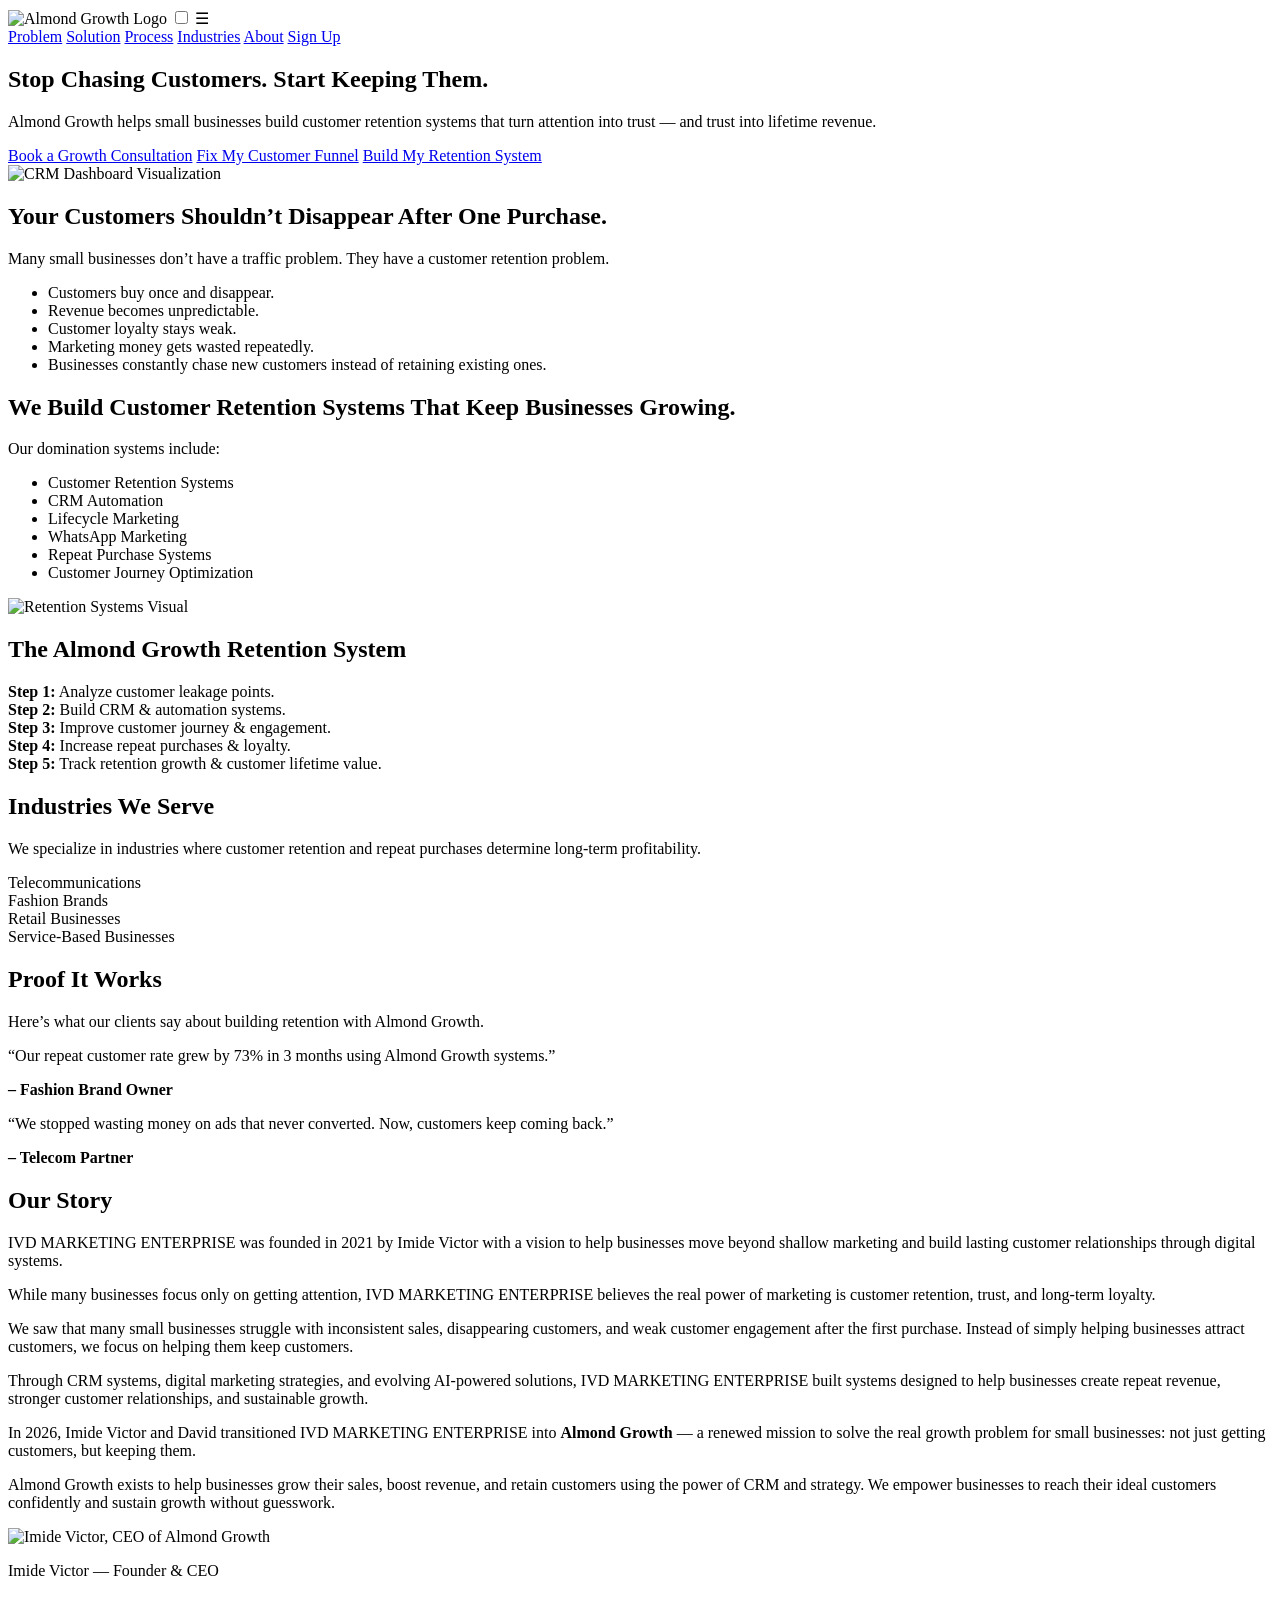
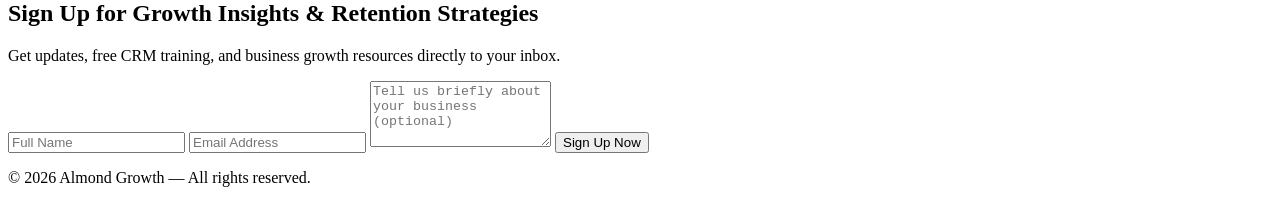
==== index.html @ 01342f83 "Replace IVD MARKETING with Almond Growth branding" ====
<!DOCTYPE html>
<html lang="en">
<head>
  <meta charset="UTF-8" />
  <meta name="viewport" content="width=device-width, initial-scale=1.0" />
  <title>Almond Growth — Stop Chasing Customers. Start Keeping Them.</title>
  <link href="[fonts.googleapis.com](https://fonts.googleapis.com/css2?family=Poppins:wght@400;500;600;700&display=swap)" rel="stylesheet" />
  <link rel="stylesheet" href="style.css" />
</head>
<body>

  <!-- HEADER -->
  <header class="header fade-in">
    <div class="container header-container">
      <img src="logo.png" alt="Almond Growth Logo" class="logo" />
      <input type="checkbox" id="menu-toggle" class="menu-toggle">
      <label for="menu-toggle" class="menu-icon">&#9776;</label>
      <nav class="nav">
        <a href="#problem">Problem</a>
        <a href="#solution">Solution</a>
        <a href="#process">Process</a>
        <a href="#industries">Industries</a>
        <a href="#story">About</a>
        <a href="#signup" class="btn-nav">Sign Up</a>
      </nav>
    </div>
  </header>

  <!-- HERO SECTION -->
  <section class="hero">
    <div class="container hero-content fade-in">
      <h1>Stop Chasing Customers. Start Keeping Them.</h1>
      <p>Almond Growth helps small businesses build customer retention systems that turn attention into trust — and trust into lifetime revenue.</p>
      <div class="cta-group">
        <a href="#signup" class="btn-primary">Book a Growth Consultation</a>
        <a href="#signup" class="btn-secondary">Fix My Customer Funnel</a>
        <a href="#signup" class="btn-secondary">Build My Retention System</a>
      </div>
    </div>
    <div class="hero-visual slide-up">
      <img src="crm.png" alt="CRM Dashboard Visualization" />
    </div>
  </section>

  <!-- SECTION 2 – THE REAL PROBLEM -->
  <section id="problem" class="section dark fade-in">
    <div class="container">
      <h2>Your Customers Shouldn’t Disappear After One Purchase.</h2>
      <p>Many small businesses don’t have a traffic problem. They have a customer retention problem.</p>
      <ul>
        <li>Customers buy once and disappear.</li>
        <li>Revenue becomes unpredictable.</li>
        <li>Customer loyalty stays weak.</li>
        <li>Marketing money gets wasted repeatedly.</li>
        <li>Businesses constantly chase new customers instead of retaining existing ones.</li>
      </ul>
    </div>
  </section>

  <!-- SECTION 3 – YOUR SOLUTION -->
  <section id="solution" class="section light fade-in">
    <div class="container">
      <h2>We Build Customer Retention Systems That Keep Businesses Growing.</h2>
      <div class="grid-2">
        <div>
          <p>Our domination systems include:</p>
          <ul class="checklist">
            <li>Customer Retention Systems</li>
            <li>CRM Automation</li>
            <li>Lifecycle Marketing</li>
            <li>WhatsApp Marketing</li>
            <li>Repeat Purchase Systems</li>
            <li>Customer Journey Optimization</li>
          </ul>
        </div>
        <img src="customersss.png" alt="Retention Systems Visual" />
      </div>
    </div>
  </section>

  <!-- SECTION 4 – YOUR PROCESS -->
  <section id="process" class="section dark fade-in">
    <div class="container">
      <h2>The Almond Growth Retention System</h2>
      <div class="process-steps">
        <div class="step"><strong>Step 1:</strong> Analyze customer leakage points.</div>
        <div class="step"><strong>Step 2:</strong> Build CRM & automation systems.</div>
        <div class="step"><strong>Step 3:</strong> Improve customer journey & engagement.</div>
        <div class="step"><strong>Step 4:</strong> Increase repeat purchases & loyalty.</div>
        <div class="step"><strong>Step 5:</strong> Track retention growth & customer lifetime value.</div>
      </div>
    </div>
  </section>

  <!-- SECTION 5 – INDUSTRIES -->
  <section id="industries" class="section light slide-up">
    <div class="container">
      <h2>Industries We Serve</h2>
      <p>We specialize in industries where customer retention and repeat purchases determine long-term profitability.</p>
      <div class="industries-grid">
        <div class="industry">Telecommunications</div>
        <div class="industry">Fashion Brands</div>
        <div class="industry">Retail Businesses</div>
        <div class="industry">Service-Based Businesses</div>
      </div>
    </div>
  </section>

  <!-- SECTION 6 – SOCIAL PROOF -->
  <section id="social-proof" class="section dark fade-in">
    <div class="container">
      <h2>Proof It Works</h2>
      <p>Here’s what our clients say about building retention with Almond Growth.</p>
      <div class="testimonials">
        <div class="testimonial">
          <p>“Our repeat customer rate grew by 73% in 3 months using Almond Growth systems.”</p>
          <strong>– Fashion Brand Owner</strong>
        </div>
        <div class="testimonial">
          <p>“We stopped wasting money on ads that never converted. Now, customers keep coming back.”</p>
          <strong>– Telecom Partner</strong>
        </div>
      </div>
    </div>
  </section>

  <!-- SECTION 7 – BRAND STORY -->
  <section id="story" class="section light fade-in">
    <div class="container story-grid">
      <div>
        <h2>Our Story</h2>
        <p>
          IVD MARKETING ENTERPRISE was founded in 2021 by Imide Victor with a vision to help businesses move beyond shallow marketing and build lasting customer relationships through digital systems.
        </p>
        <p>
          While many businesses focus only on getting attention, IVD MARKETING ENTERPRISE believes the real power of marketing is customer retention, trust, and long-term loyalty.
        </p>
        <p>
          We saw that many small businesses struggle with inconsistent sales, disappearing customers, and weak customer engagement after the first purchase. Instead of simply helping businesses attract customers, we focus on helping them keep customers.
        </p>
        <p>
          Through CRM systems, digital marketing strategies, and evolving AI-powered solutions, IVD MARKETING ENTERPRISE built systems designed to help businesses create repeat revenue, stronger customer relationships, and sustainable growth.
        </p>
        <p>
          In 2026, Imide Victor and David transitioned IVD MARKETING ENTERPRISE into <strong>Almond Growth</strong> — a renewed mission to solve the real growth problem for small businesses: not just getting customers, but keeping them.
        </p>
        <p>
          Almond Growth exists to help businesses grow their sales, boost revenue, and retain customers using the power of CRM and strategy. We empower businesses to reach their ideal customers confidently and sustain growth without guesswork.
        </p>
      </div>
      <div class="ceo-photo slide-up">
        <img src="CEO.png" alt="Imide Victor, CEO of Almond Growth" />
        <p class="ceo-name">Imide Victor — Founder & CEO</p>
      </div>
    </div>
  </section>

<!-- SIGN-UP FORM SECTION -->
<section id="signup" class="section dark fade-in">
  <div class="container form-container">
    <h2>Sign Up for Growth Insights & Retention Strategies</h2>
    <p>Get updates, free CRM training, and business growth resources directly to your inbox.</p>

    <form id="growth-form" action="https://formspree.io/f/xgodoqzp" method="POST" class="signup-form">
      <input type="text" name="name" placeholder="Full Name" required />
      <input type="email" name="_replyto" placeholder="Email Address" required />
      <textarea name="message" rows="4" placeholder="Tell us briefly about your business (optional)"></textarea>
      <button type="submit" class="btn-primary">Sign Up Now</button>
    </form>

    <div id="form-message" class="thank-you-message" style="display:none;">
      <h3>🎉 Thank you for signing up to Almond Growth!</h3>
      <p>We’ve received your information successfully. One of our team members will be in touch soon with CRM strategies and insights to help your business grow.</p>
    </div>
  </div>
</section>

<!-- Success Message Script -->
<script>
const form = document.getElementById('growth-form');
const message = document.getElementById('form-message');

form.addEventListener('submit', async (e) => {
  e.preventDefault();

  const formData = new FormData(form);
  const response = await fetch(form.action, {
    method: 'POST',
    body: formData,
    headers: { 'Accept': 'application/json' }
  });

  if (response.ok) {
    form.style.display = 'none';
    message.style.display = 'block';
  } else {
    alert('There was an issue submitting your form. Please try again later.');
  }
});
</script>

  <!-- FOOTER -->
  <footer class="footer fade-in">
    <div class="container">
      <p>© 2026 Almond Growth — All rights reserved.</p>
    </div>
  </footer>

  <!-- Scroll Animation Script -->
  <script>
    const observer = new IntersectionObserver(entries => {
      entries.forEach(entry => {
        if (entry.isIntersecting) {
          entry.target.classList.add('visible');
        }
      });
    }, { threshold: 0.1 });

    document.querySelectorAll('.fade-in, .slide-up').forEach(el => observer.observe(el));
  </script>
</body>
</html>
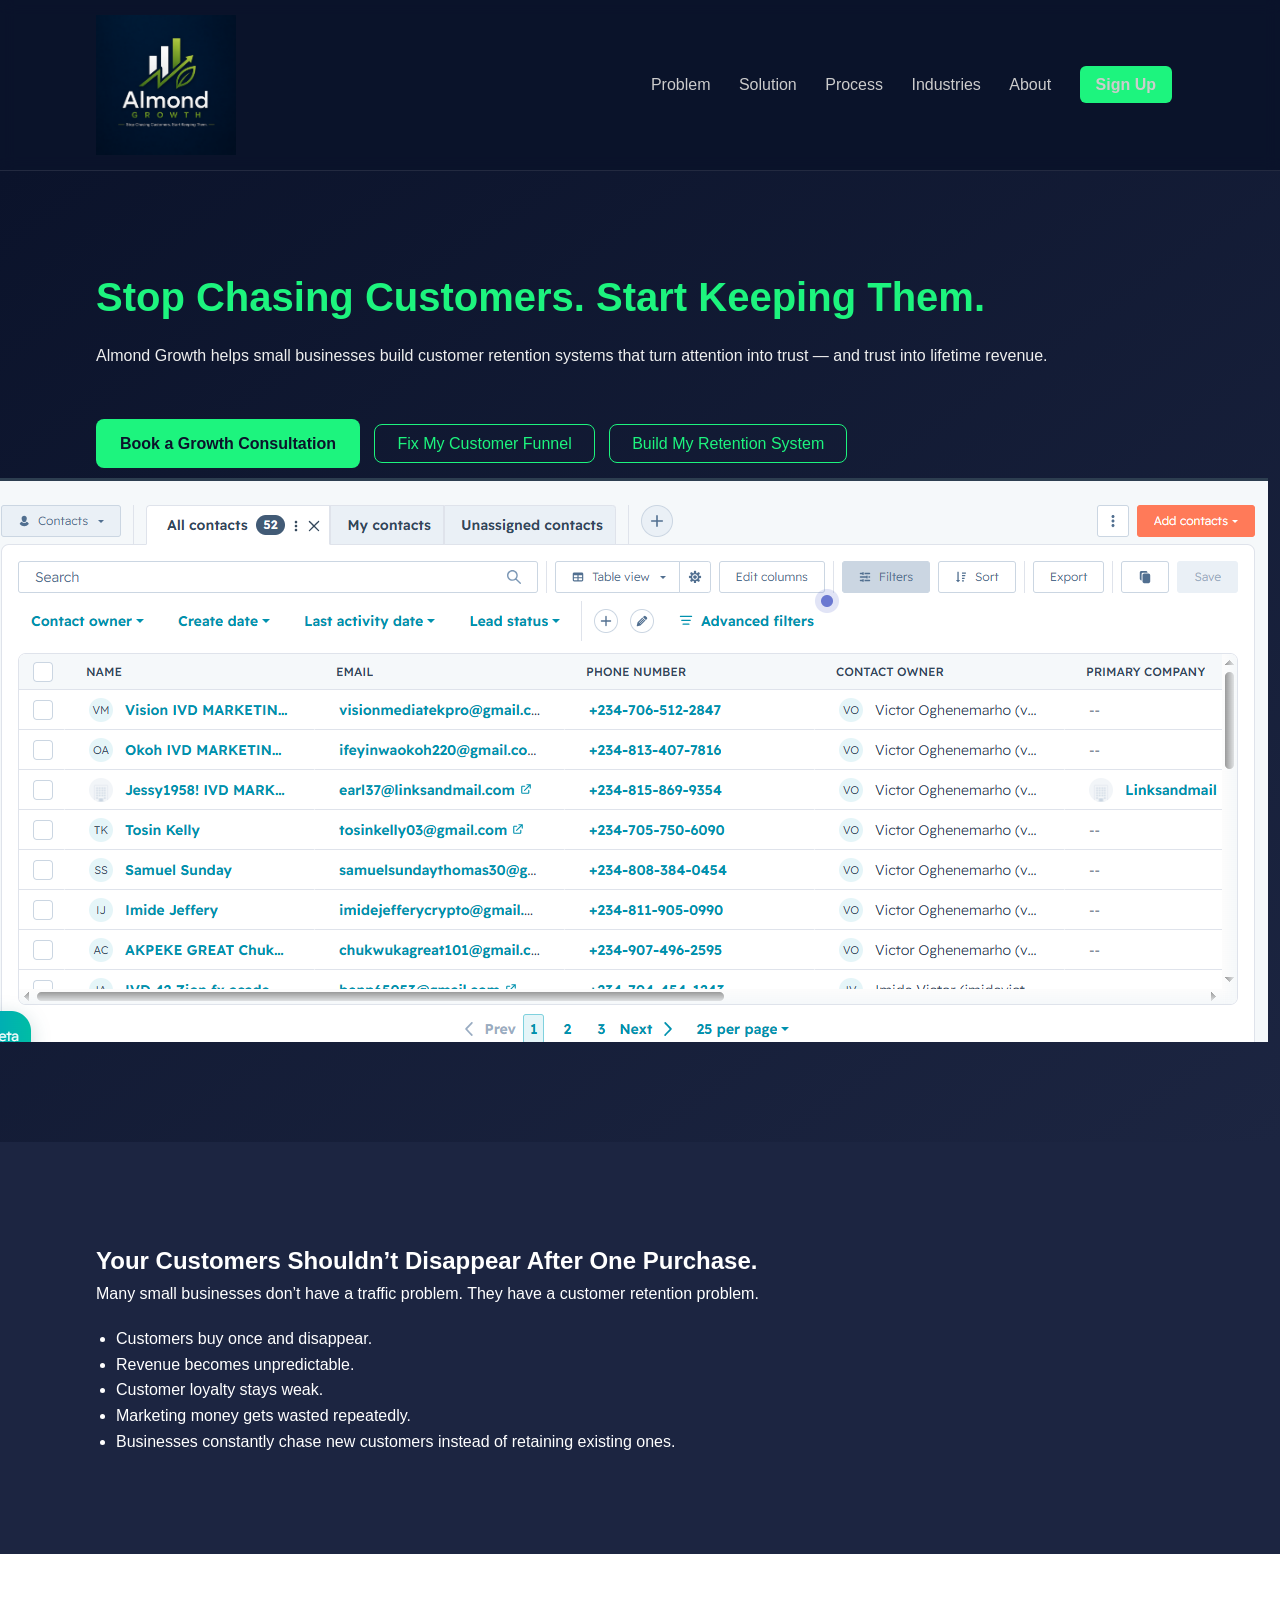
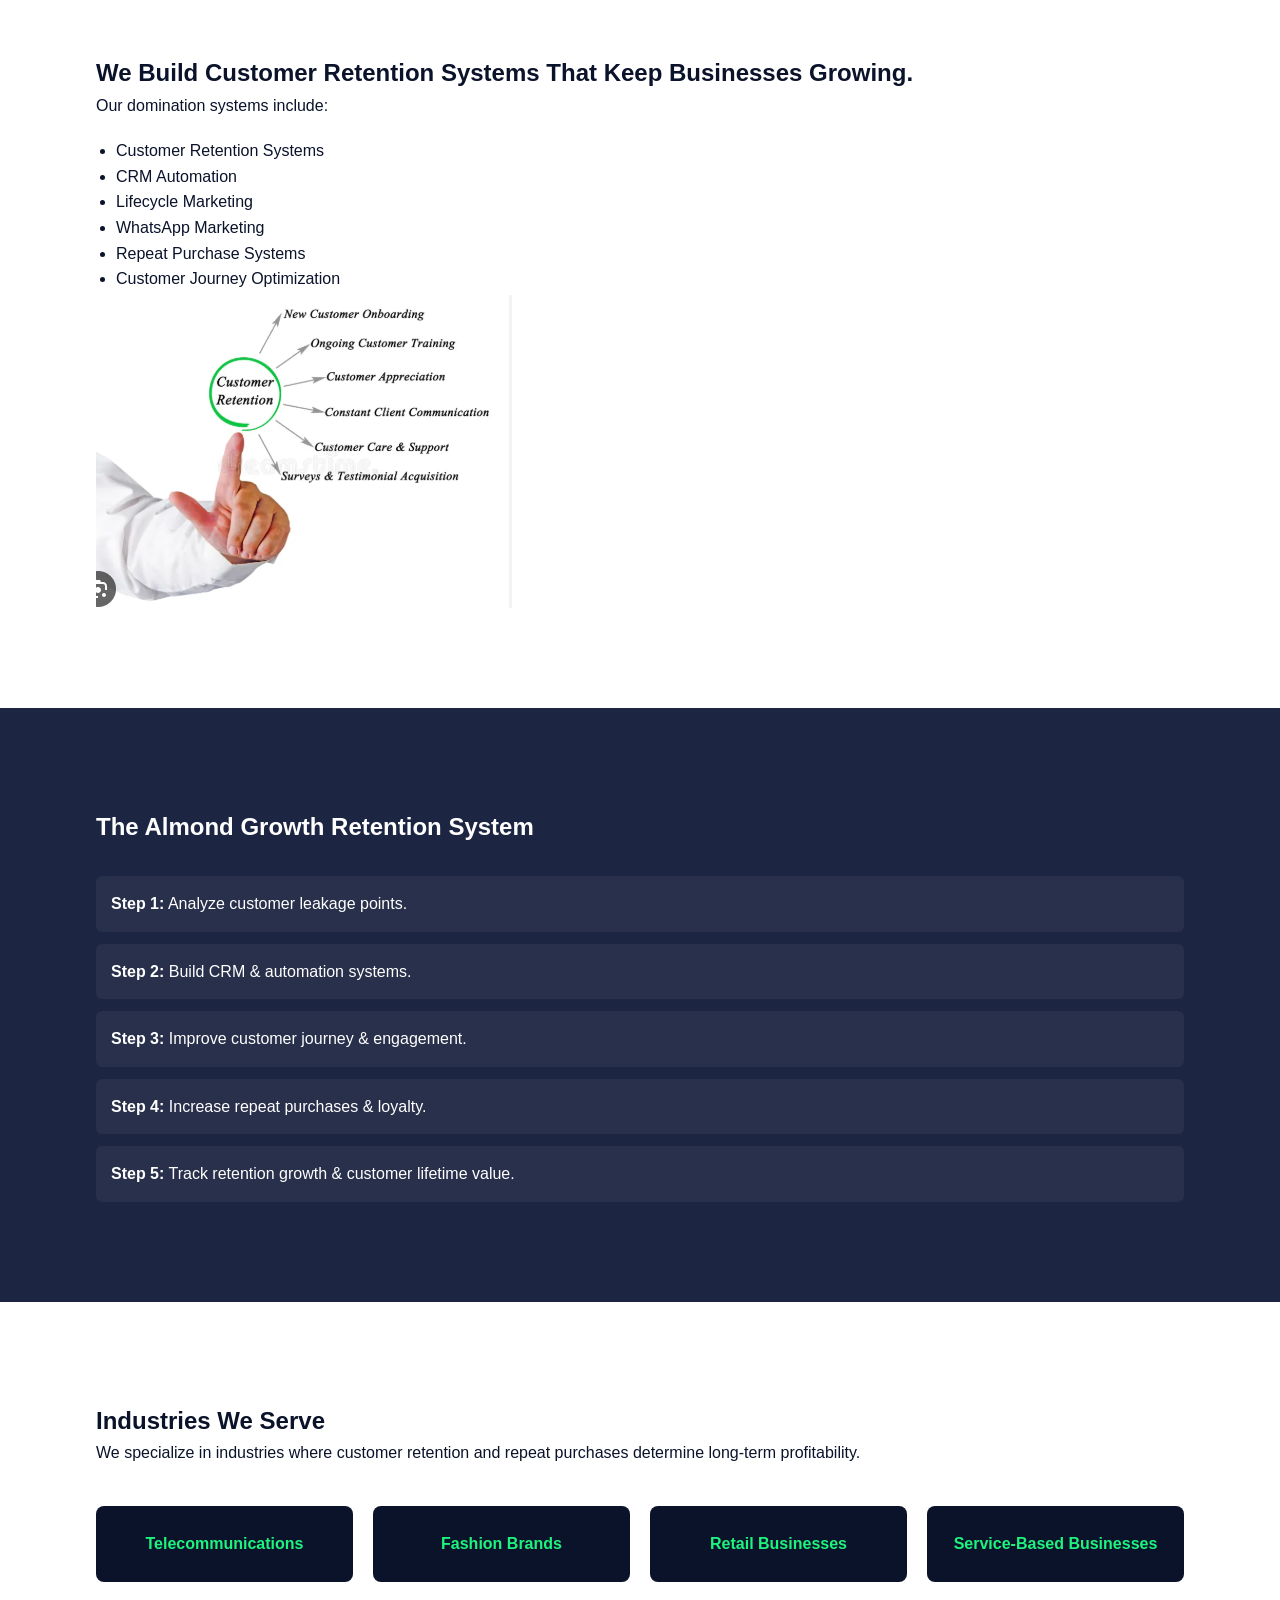
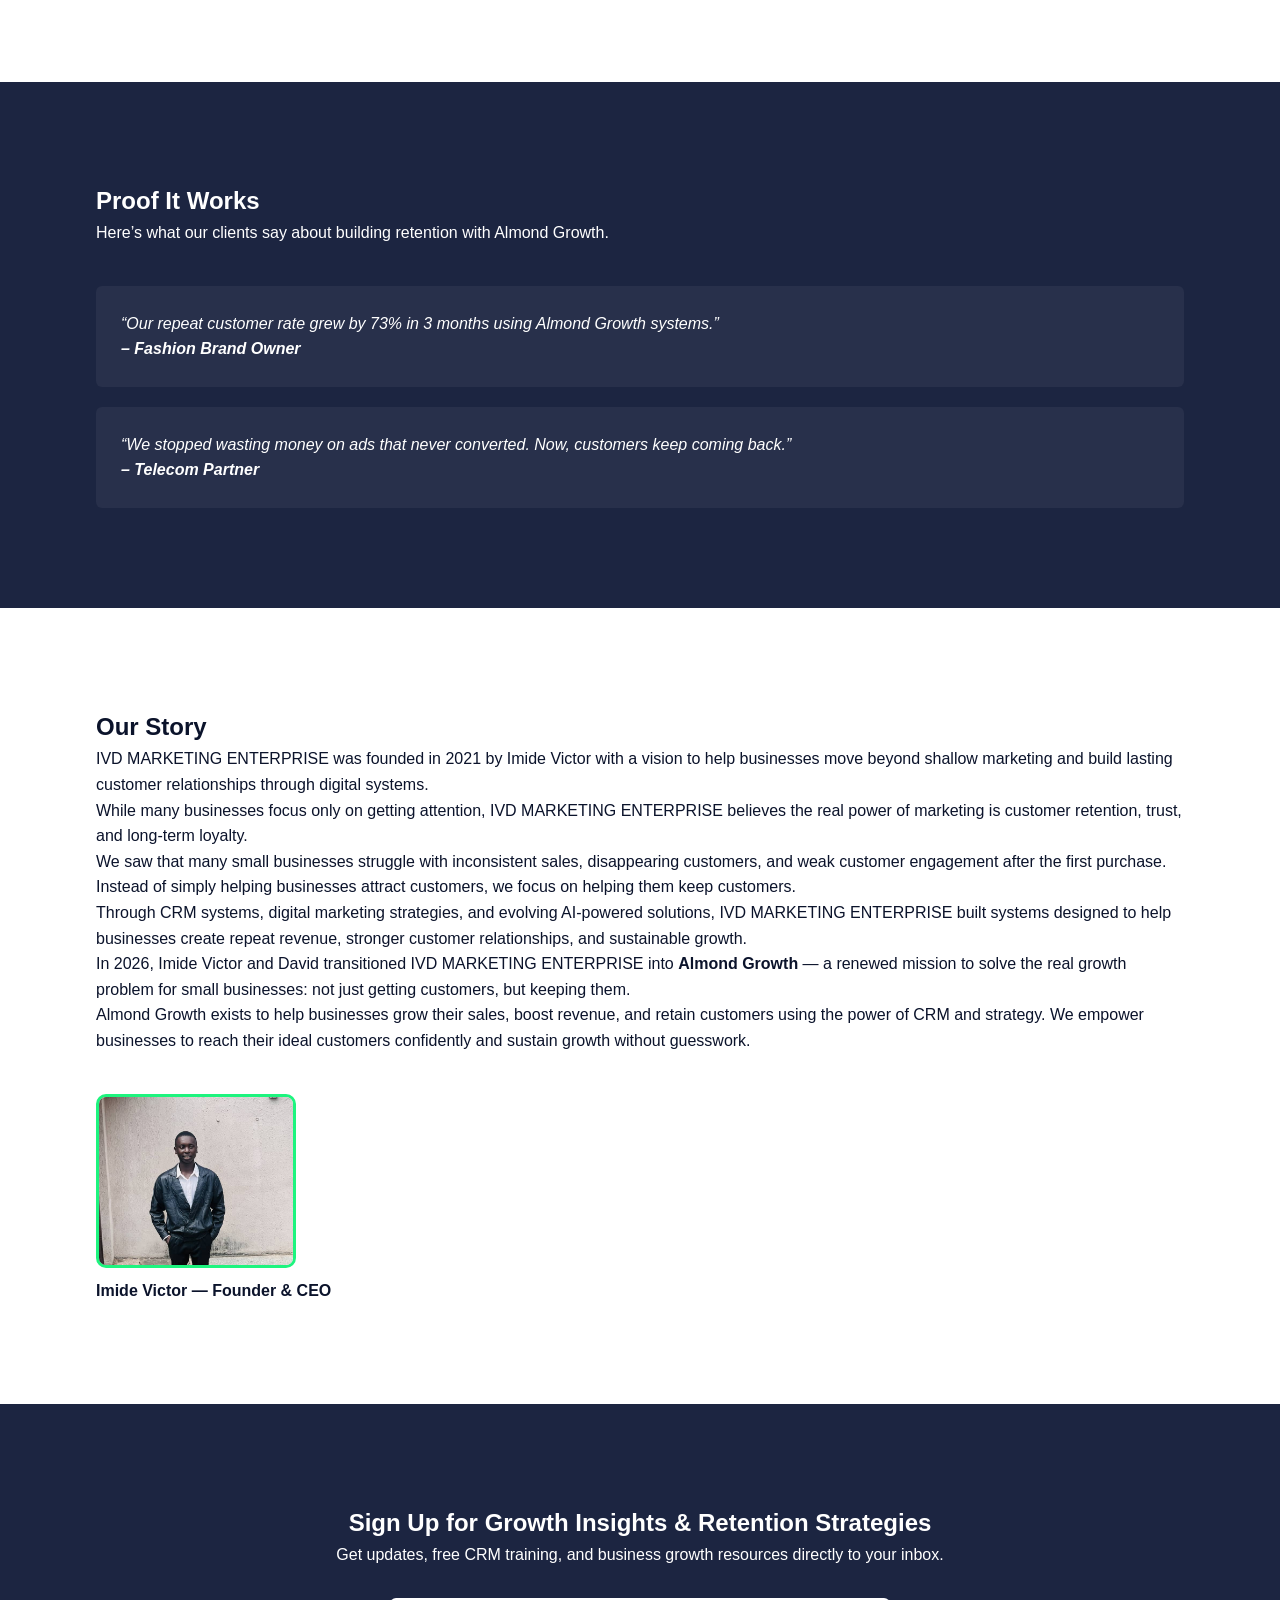
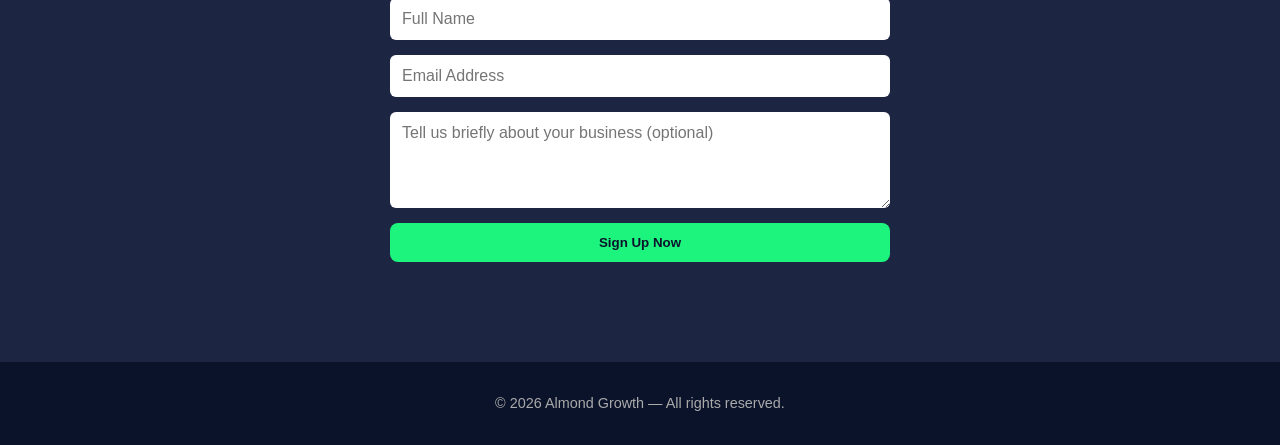
==== commit 8bf38162: "Integrate Google Analytics and Search Console Added Google Analytics and Search Console verification" ====
--- a/index.html
+++ b/index.html
@@ -4,6 +4,17 @@
   <meta charset="UTF-8" />
   <meta name="viewport" content="width=device-width, initial-scale=1.0" />
   <title>Almond Growth — Stop Chasing Customers. Start Keeping Them.</title>
+  <!-- Google tag (gtag.js) -->
+<script async src="https://www.googletagmanager.com/gtag/js?id=G-XMT574TCCL"></script>
+<script>
+  window.dataLayer = window.dataLayer || [];
+  function gtag(){dataLayer.push(arguments);}
+  gtag('js', new Date());
+
+  gtag('config', 'G-XMT574TCCL');
+</script>
+  <!-- ✅ Google Search Console Verification -->
+  <meta name="google-site-verification" content="google5c4a0eb0c234d932" />
   <link href="[fonts.googleapis.com](https://fonts.googleapis.com/css2?family=Poppins:wght@400;500;600;700&display=swap)" rel="stylesheet" />
   <link rel="stylesheet" href="style.css" />
 </head>
--- a/style.css
+++ b/style.css
@@ -0,0 +1,178 @@
+/* ==== Base Styles ==== */
+* { margin: 0; padding: 0; box-sizing: border-box; }
+
+body {
+  font-family: 'Poppins', sans-serif;
+  background-color: #0B132B;
+  color: #FFF;
+  line-height: 1.6;
+  scroll-behavior: smooth;
+}
+
+.container { width: 85%; max-width: 1200px; margin: auto; }
+
+h1, h2 { font-weight: 700; }
+a { text-decoration: none; color: inherit; transition: all 0.3s ease; }
+img { max-width: 100%; height: auto; display: block; }
+
+/* ==== Animations ==== */
+.fade-in { opacity: 0; transform: translateY(40px); transition: all 1s ease-out; }
+.fade-in.visible { opacity: 1; transform: translateY(0); }
+.slide-up { opacity: 0; transform: translateY(60px); transition: all 1s ease; }
+.slide-up.visible { opacity: 1; transform: translateY(0); }
+
+/* ==== Header ==== */
+.header {
+  background: rgba(11, 19, 43, 0.95);
+  padding: 15px 0;
+  position: sticky; top: 0; z-index: 999;
+  backdrop-filter: blur(8px);
+  border-bottom: 1px solid rgba(255, 255, 255, 0.1);
+}
+.header-container { display: flex; justify-content: space-between; align-items: center; }
+.logo { width: 140px; }
+
+.nav a { margin: 0 12px; color: #CCC; }
+.nav a:hover { color: #1DF47E; }
+.btn-nav {
+  background: #1DF47E; color: #0B132B; padding: 10px 16px;
+  border-radius: 6px; font-weight: 600;
+}
+
+/* Mobile Menu */
+.menu-toggle { display: none; }
+.menu-icon {
+  display: none; cursor: pointer;
+  font-size: 28px; color: #1DF47E;
+}
+
+/* ==== Hero ==== */
+.hero {
+  display: flex; justify-content: space-between; align-items: center;
+  flex-wrap: wrap; padding: 100px 0;
+  background: linear-gradient(145deg, #0B132B, #1C2541);
+}
+.hero h1 { font-size: 2.5rem; color: #1DF47E; line-height: 1.3; }
+.hero p { margin: 20px 0 40px; color: #EEE; }
+.cta-group a { margin: 10px 10px 10px 0; }
+
+.btn-primary {
+  background: #1DF47E; color: #0B132B;
+  padding: 12px 24px; border-radius: 8px;
+  font-weight: 600; display: inline-block;
+}
+.btn-primary:hover { transform: translateY(-3px); }
+.btn-secondary {
+  border: 1px solid #1DF47E; color: #1DF47E;
+  padding: 10px 22px; border-radius: 8px; font-weight: 500;
+}
+.btn-secondary:hover { transform: translateY(-3px); background: #1DF47E; color: #0B132B; }
+
+/* ==== Sections ==== */
+.section { padding: 100px 0; }
+.section.light { background: #FFF; color: #0B132B; }
+.section.dark { background: #1C2541; }
+
+/* ==== Process & Lists ==== */
+ul { margin-top: 20px; padding-left: 20px; }
+.process-steps { display: grid; gap: 12px; margin-top: 30px; }
+.step { background: rgba(255,255,255,0.05); padding: 15px; border-radius: 6px; }
+
+/* ==== Industries ==== */
+.industries-grid {
+  display: grid; gap: 20px;
+  grid-template-columns: repeat(auto-fit, minmax(220px, 1fr)); margin-top: 40px;
+}
+.industry {
+  background: #0B132B; color: #1DF47E;
+  padding: 25px; text-align: center;
+  border-radius: 8px; font-weight: 600;
+  transition: all 0.3s;
+}
+.industry:hover { background: #1DF47E; color: #0B132B; transform: translateY(-5px); }
+
+/* ==== Testimonials ==== */
+.testimonials {
+  display: grid; gap: 20px; margin-top: 40px;
+}
+.testimonial {
+  background: rgba(255,255,255,0.05);
+  padding: 25px; border-radius: 6px; font-style: italic;
+}
+
+/* ==== Story ==== */
+.story-grid {
+  display: flex; justify-content: space-between; align-items: flex-start;
+  gap: 40px; flex-wrap: wrap;
+}
+.ceo-photo img { width: 200px; border-radius: 10px; border: 3px solid #1DF47E; }
+.ceo-name { margin-top: 10px; text-align: center; font-weight: 600; }
+
+/* ==== Form Section ==== */
+.form-container { text-align: center; }
+.signup-form {
+  margin-top: 30px; display: flex; flex-direction: column;
+  max-width: 500px; margin-inline: auto; gap: 15px;
+}
+.signup-form input, .signup-form textarea {
+  width: 100%; padding: 12px;
+  border: none; border-radius: 6px;
+  font-family: inherit; font-size: 1rem;
+}
+.signup-form input:focus, .signup-form textarea:focus {
+  outline: 2px solid #1DF47E;
+}
+.signup-form button {
+  border: none; cursor: pointer;
+}
+
+/* ==== Footer ==== */
+.footer {
+  background: #0B132B; text-align: center;
+  padding: 30px 0; color: #AAA; font-size: 0.9rem;
+}
+
+/* ==== Responsive Design ==== */
+@media screen and (max-width: 991px) {
+  .hero { flex-direction: column; text-align: center; }
+  .hero-content { max-width: 100%; }
+  .story-grid { flex-direction: column; align-items: center; text-align: center; }
+}
+
+@media screen and (max-width: 768px) {
+  .menu-icon { display: block; }
+  .nav {
+    position: absolute; top: 70px; left: 0;
+    width: 100%; background: #0B132B;
+    flex-direction: column; text-align: center;
+    max-height: 0; overflow: hidden;
+    transition: max-height 0.3s ease;
+  }
+  .menu-toggle:checked + .menu-icon + .nav { max-height: 300px; }
+  .nav a { display: block; padding: 12px; border-bottom: 1px solid rgba(255,255,255,0.1); }
+}
+
+@media screen and (max-width: 480px) {
+  .hero h1 { font-size: 1.9rem; }
+  .btn-primary, .btn-secondary { padding: 10px 20px; font-size: 0.9rem; }
+  .section { padding: 70px 0; }
+}
+
+.thank-you-message {
+  background: rgba(255, 255, 255, 0.05);
+  border: 1px solid #1DF47E;
+  border-radius: 8px;
+  padding: 30px;
+  margin-top: 20px;
+  animation: fadeIn 1s ease;
+}
+
+.thank-you-message h3 {
+  color: #1DF47E;
+  margin-bottom: 10px;
+}
+
+@keyframes fadeIn {
+  from { opacity: 0; transform: translateY(20px); }
+  to { opacity: 1; transform: translateY(0); }
+}
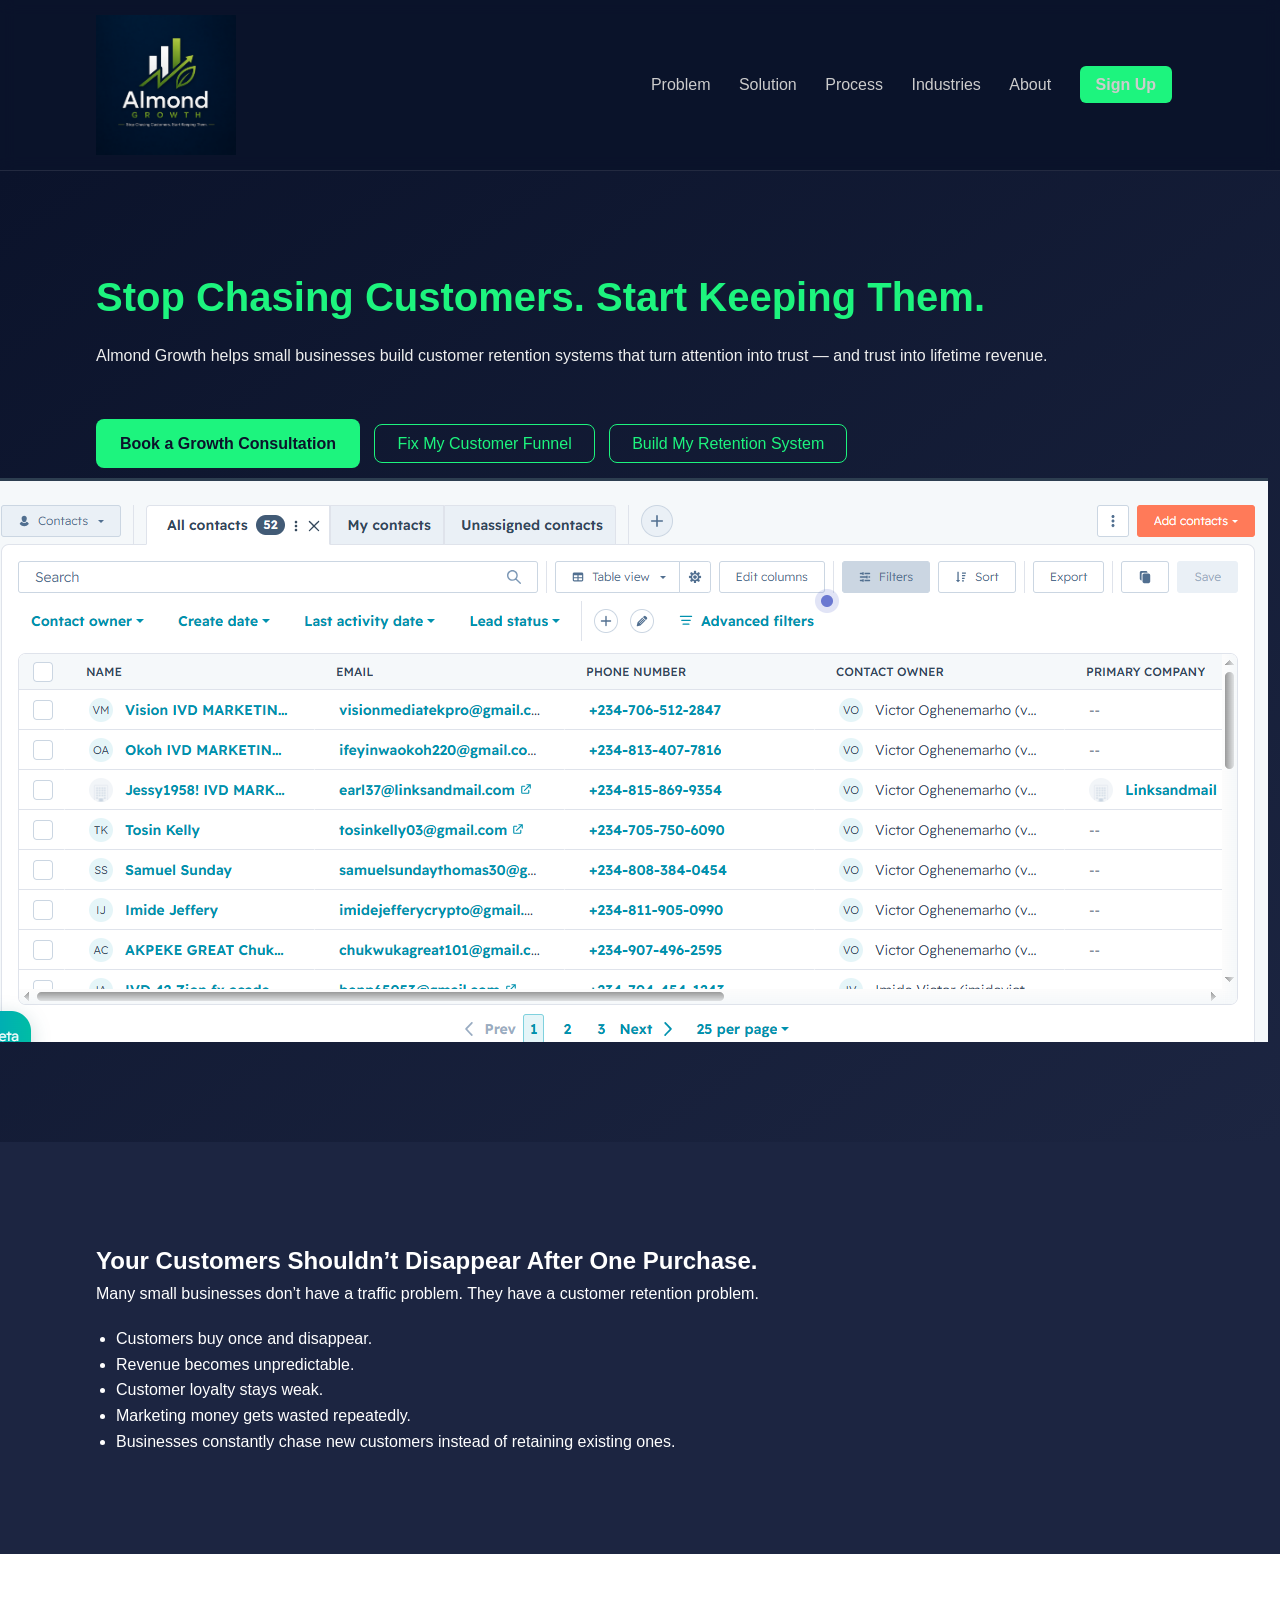
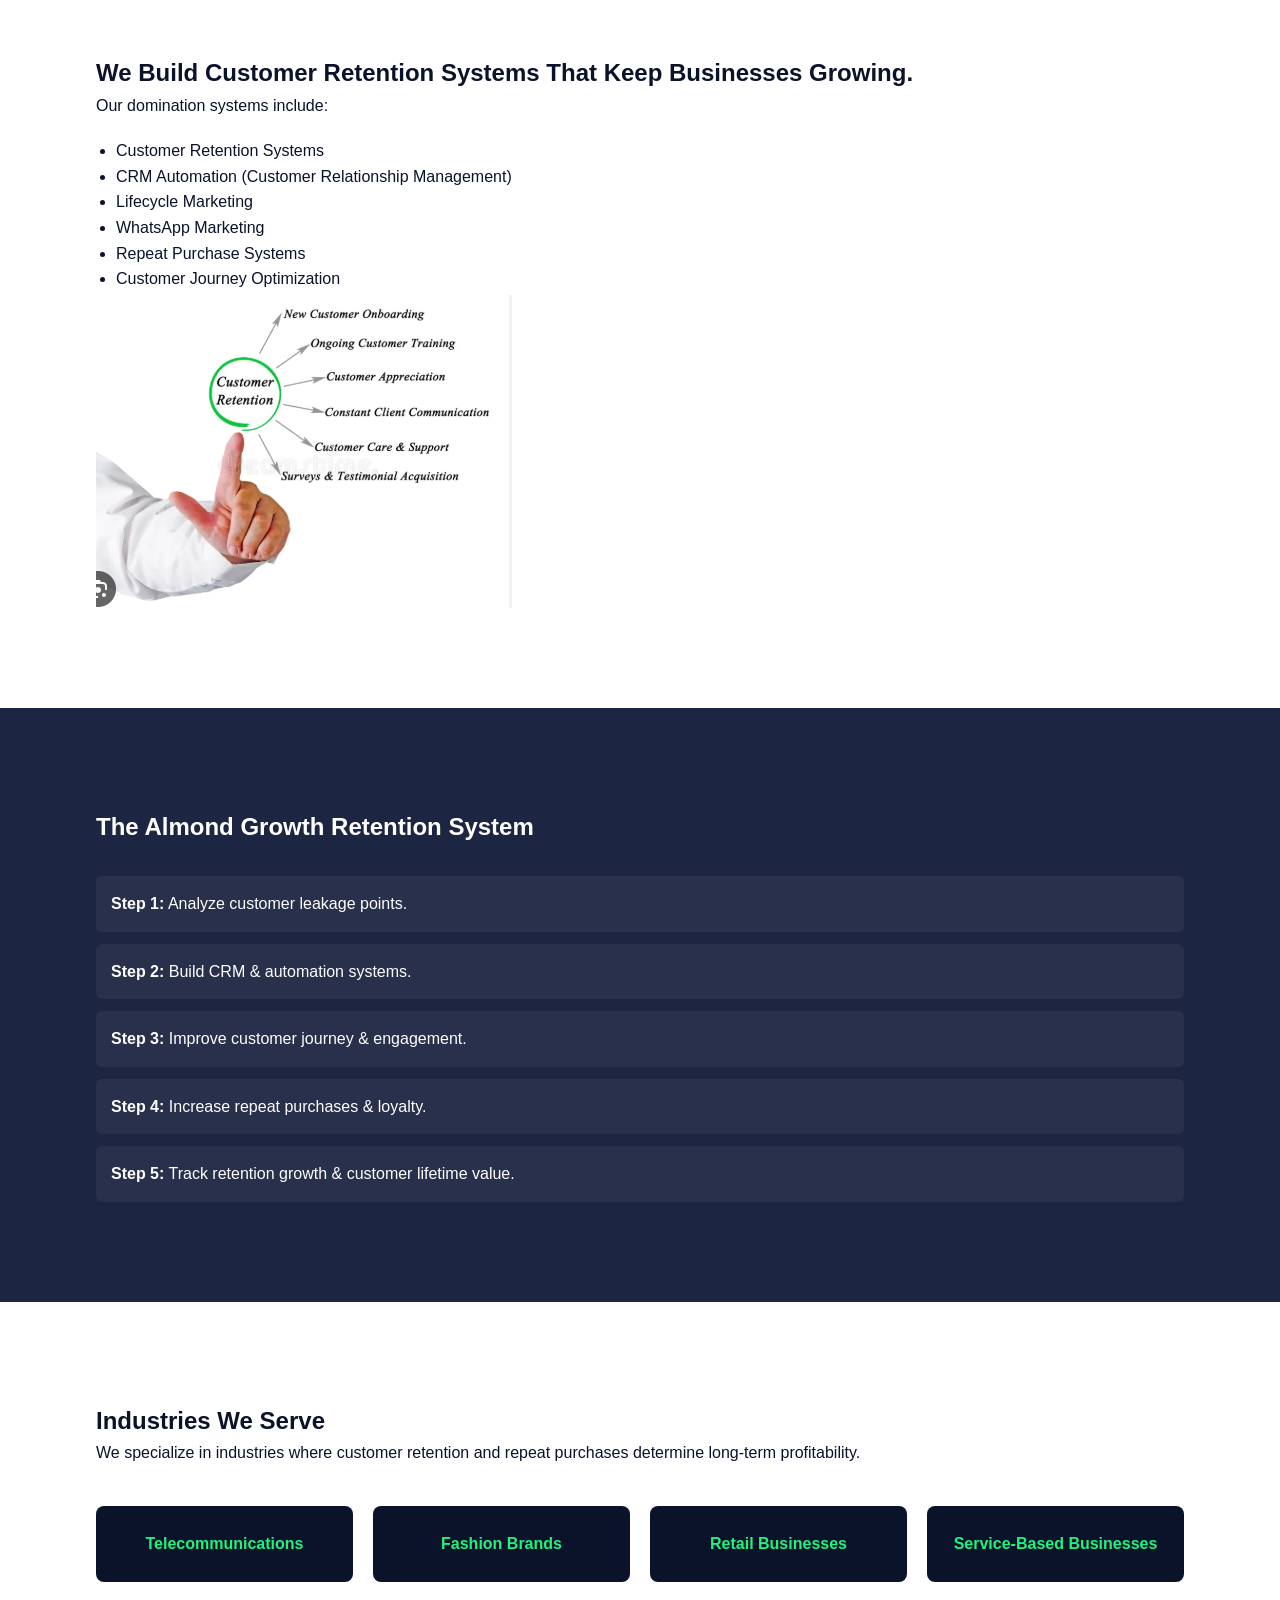
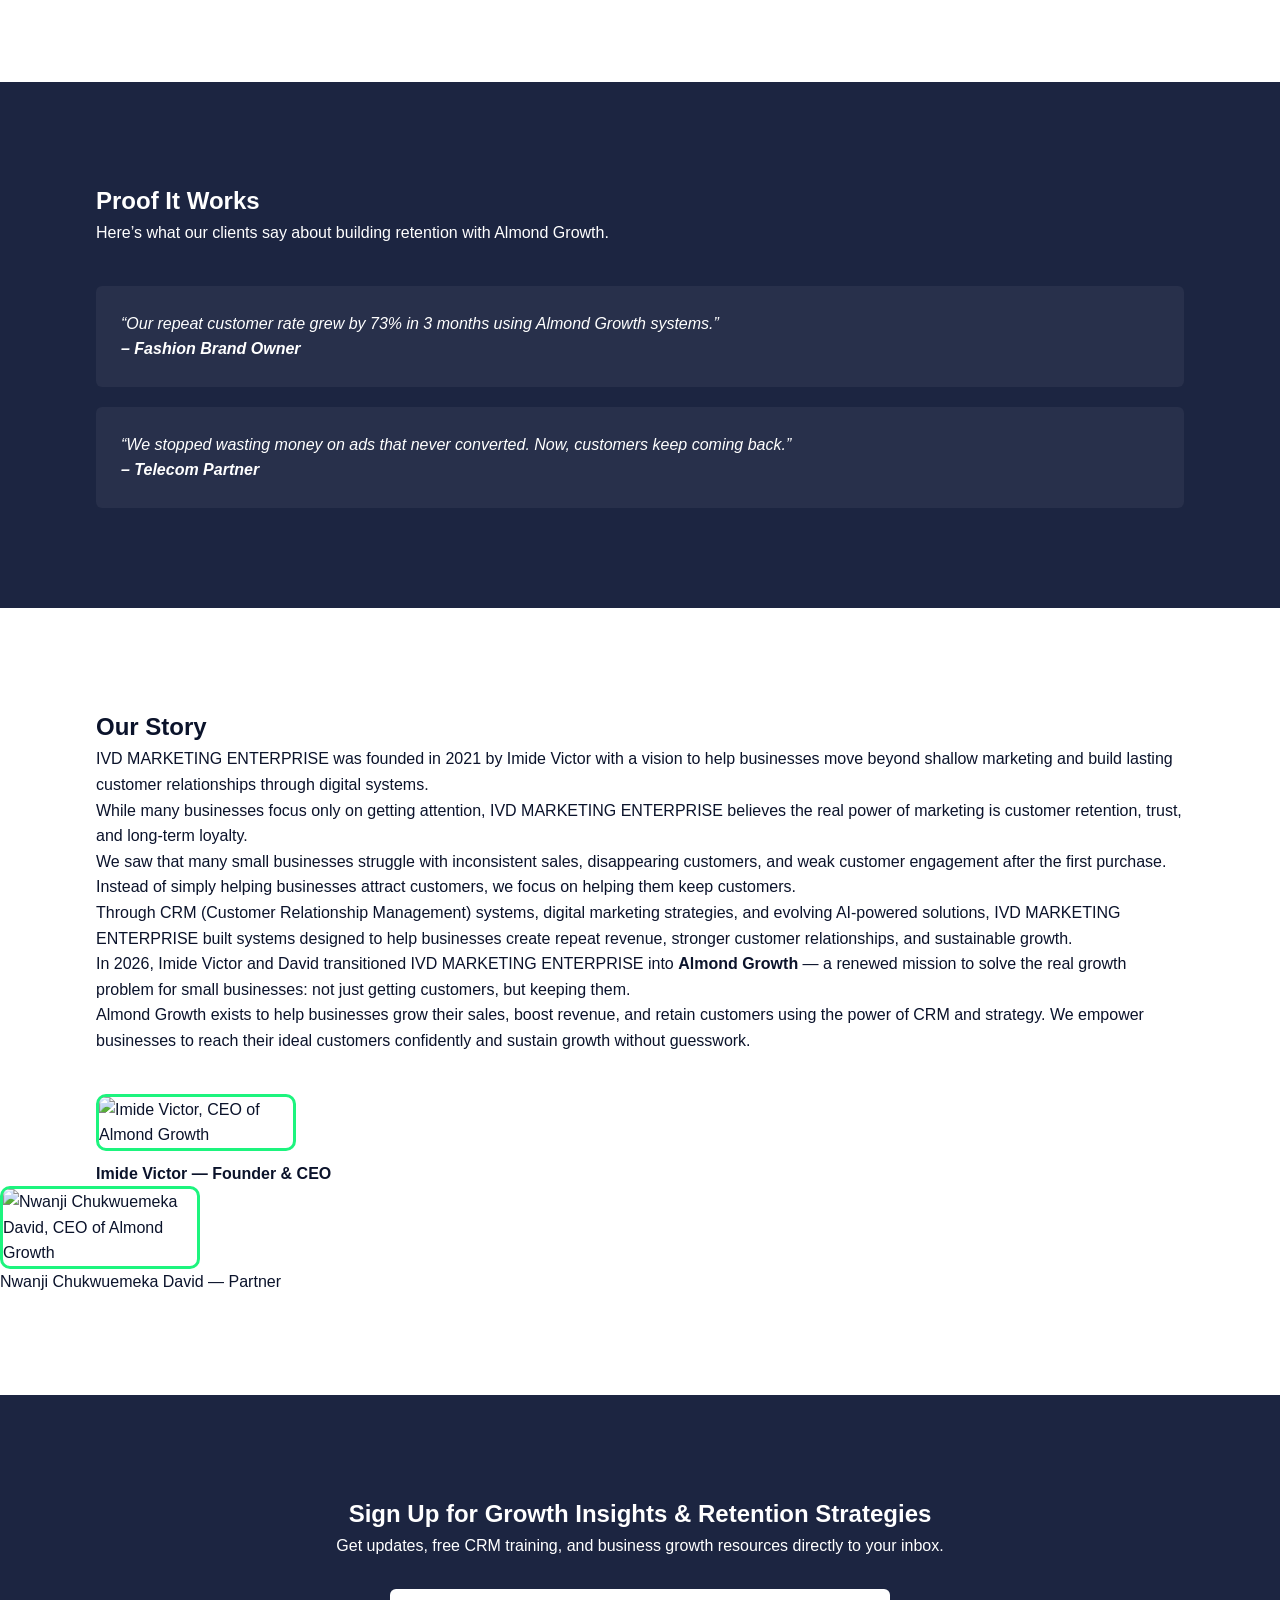
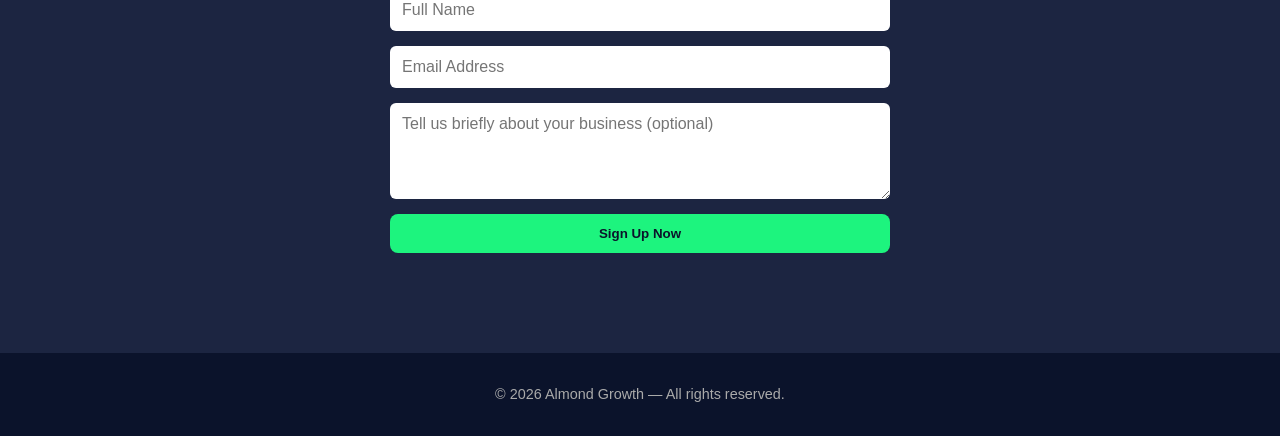
==== commit 0bb2aed7: "Enhance SEO with meta tags in index.html Added SEO and social meta tags to enhance visibility and en" ====
--- a/index.html
+++ b/index.html
@@ -4,6 +4,30 @@
   <meta charset="UTF-8" />
   <meta name="viewport" content="width=device-width, initial-scale=1.0" />
   <title>Almond Growth — Stop Chasing Customers. Start Keeping Them.</title>
+  <!-- ✅ SEO and Social Meta Tags -->
+<meta name="title" content="Almond Growth — Stop Chasing Customers. Start Keeping Them.">
+<meta name="description" content="Almond Growth helps small businesses build customer retention systems that turn attention into trust — and trust into lifetime revenue through CRM, automation, and lifecycle marketing.">
+
+<!-- Keywords (optional but helpful) -->
+<meta name="keywords" content="customer retention, CRM systems, lifecycle marketing, small business growth, WhatsApp automation, Almond Growth, Imide Victor, business loyalty, customer funnel">
+
+<!-- Author -->
+<meta name="author" content="Almond Growth">
+
+<!-- Open Graph / Facebook -->
+<meta property="og:type" content="website">
+<meta property="og:url" content="[almondgrowth.com](https://www.almondgrowth.com/)">
+<meta property="og:title" content="Almond Growth — Stop Chasing Customers. Start Keeping Them.">
+<meta property="og:description" content="We help small businesses build retention systems that turn attention into trust and trust into lifetime revenue.">
+<meta property="og:image" content="[almondgrowth.com](https://www.almondgrowth.com/assets/almondgrowth-preview.jpg)">
+
+<!-- Twitter / X Card -->
+<meta name="twitter:card" content="summary_large_image">
+<meta name="twitter:url" content="[almondgrowth.com](https://www.almondgrowth.com/)">
+<meta name="twitter:title" content="Almond Growth — Stop Chasing Customers. Start Keeping Them.">
+<meta name="twitter:description" content="Almond Growth helps small businesses scale with customer retention, CRM, and lifecycle systems.">
+<meta name="twitter:image" content="[almondgrowth.com](https://www.almondgrowth.com/assets/almondgrowth-preview.jpg)">
+
   <!-- Google tag (gtag.js) -->
 <script async src="https://www.googletagmanager.com/gtag/js?id=G-XMT574TCCL"></script>
 <script>
@@ -77,7 +101,7 @@
           <p>Our domination systems include:</p>
           <ul class="checklist">
             <li>Customer Retention Systems</li>
-            <li>CRM Automation</li>
+            <li>CRM Automation (Customer Relationship Management)</li>
             <li>Lifecycle Marketing</li>
             <li>WhatsApp Marketing</li>
             <li>Repeat Purchase Systems</li>
@@ -150,7 +174,7 @@
           We saw that many small businesses struggle with inconsistent sales, disappearing customers, and weak customer engagement after the first purchase. Instead of simply helping businesses attract customers, we focus on helping them keep customers.
         </p>
         <p>
-          Through CRM systems, digital marketing strategies, and evolving AI-powered solutions, IVD MARKETING ENTERPRISE built systems designed to help businesses create repeat revenue, stronger customer relationships, and sustainable growth.
+          Through CRM (Customer Relationship Management) systems, digital marketing strategies, and evolving AI-powered solutions, IVD MARKETING ENTERPRISE built systems designed to help businesses create repeat revenue, stronger customer relationships, and sustainable growth.
         </p>
         <p>
           In 2026, Imide Victor and David transitioned IVD MARKETING ENTERPRISE into <strong>Almond Growth</strong> — a renewed mission to solve the real growth problem for small businesses: not just getting customers, but keeping them.
@@ -160,9 +184,15 @@
         </p>
       </div>
       <div class="ceo-photo slide-up">
-        <img src="CEO.png" alt="Imide Victor, CEO of Almond Growth" />
+        <img src="CEO.jpeg" alt="Imide Victor, CEO of Almond Growth" />
         <p class="ceo-name">Imide Victor — Founder & CEO</p>
       </div>
+            </div>
+      <div class="ceo-photo slide-up">
+        <img src="partnersss.jpeg" alt="Nwanji Chukwuemeka David, CEO of Almond Growth" />
+        <p class="Partner-name">Nwanji Chukwuemeka David — Partner</p>
+      </div>
+
     </div>
   </section>
 
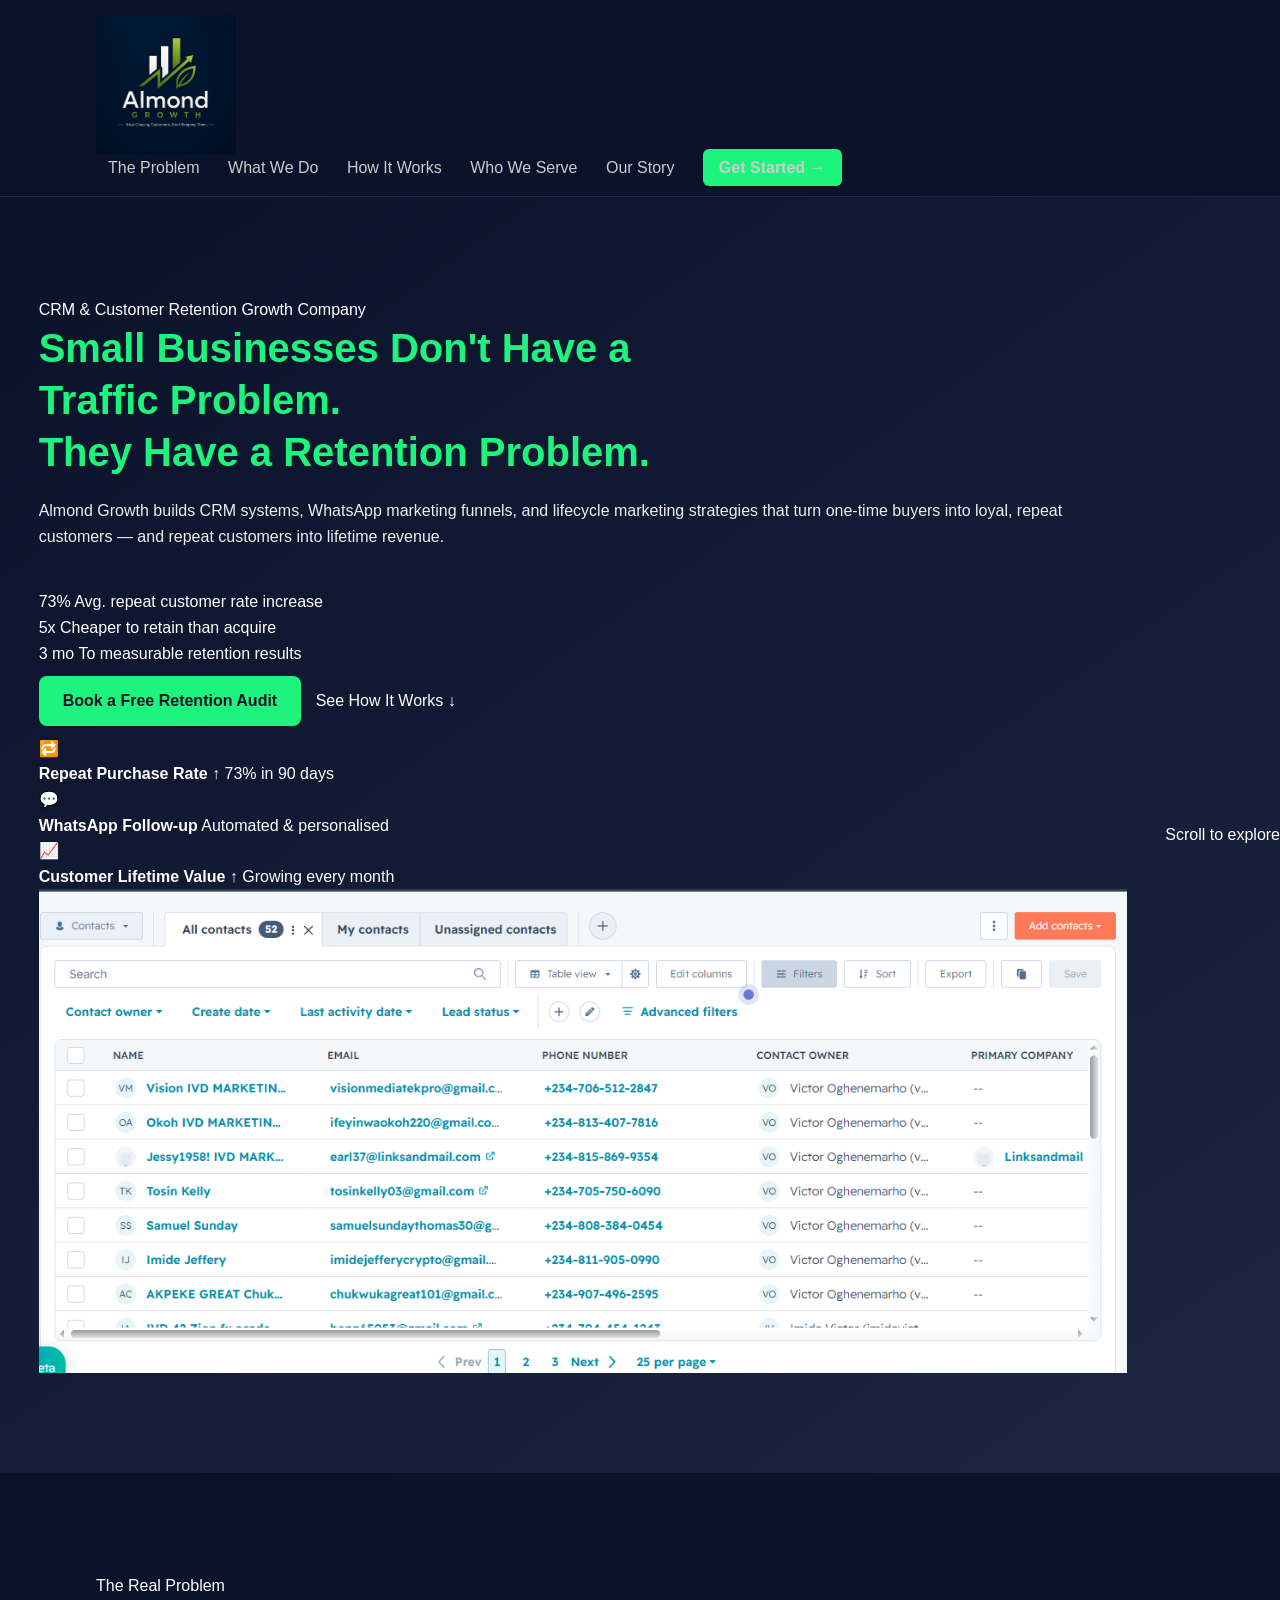
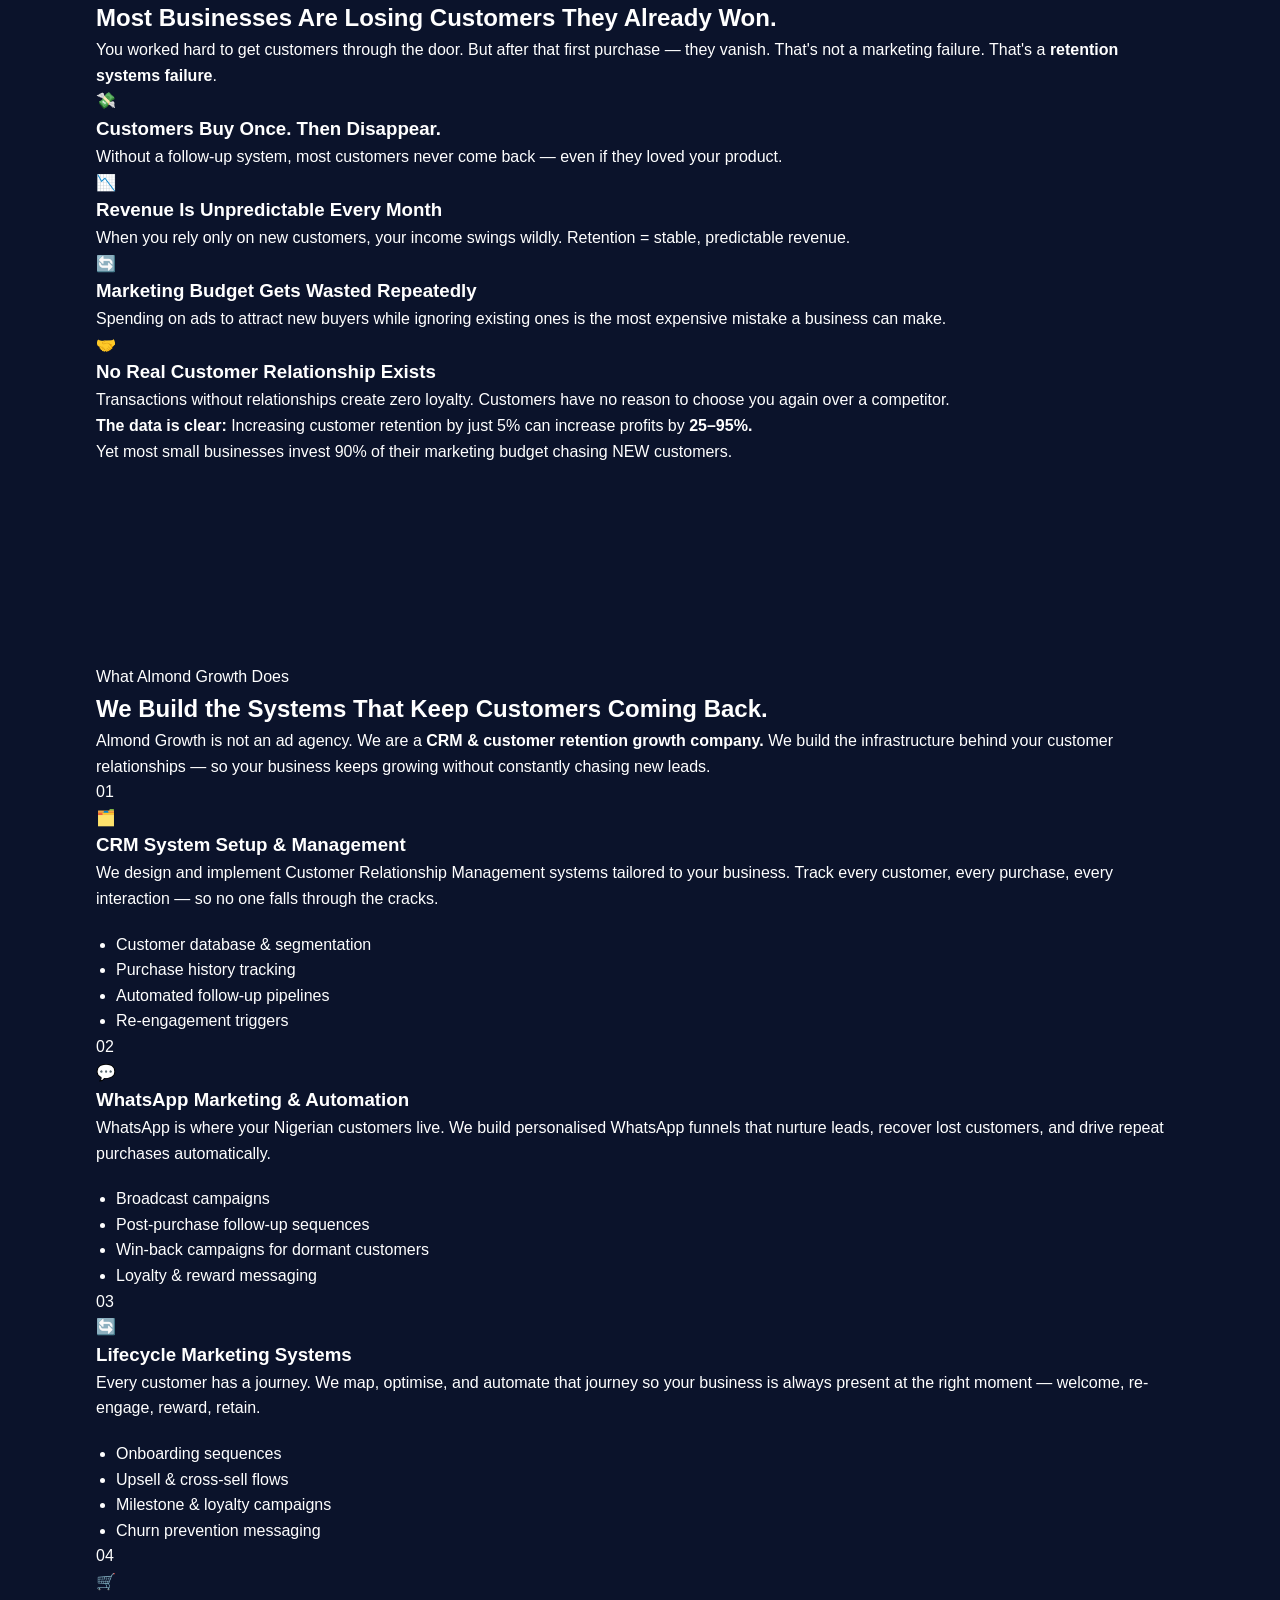
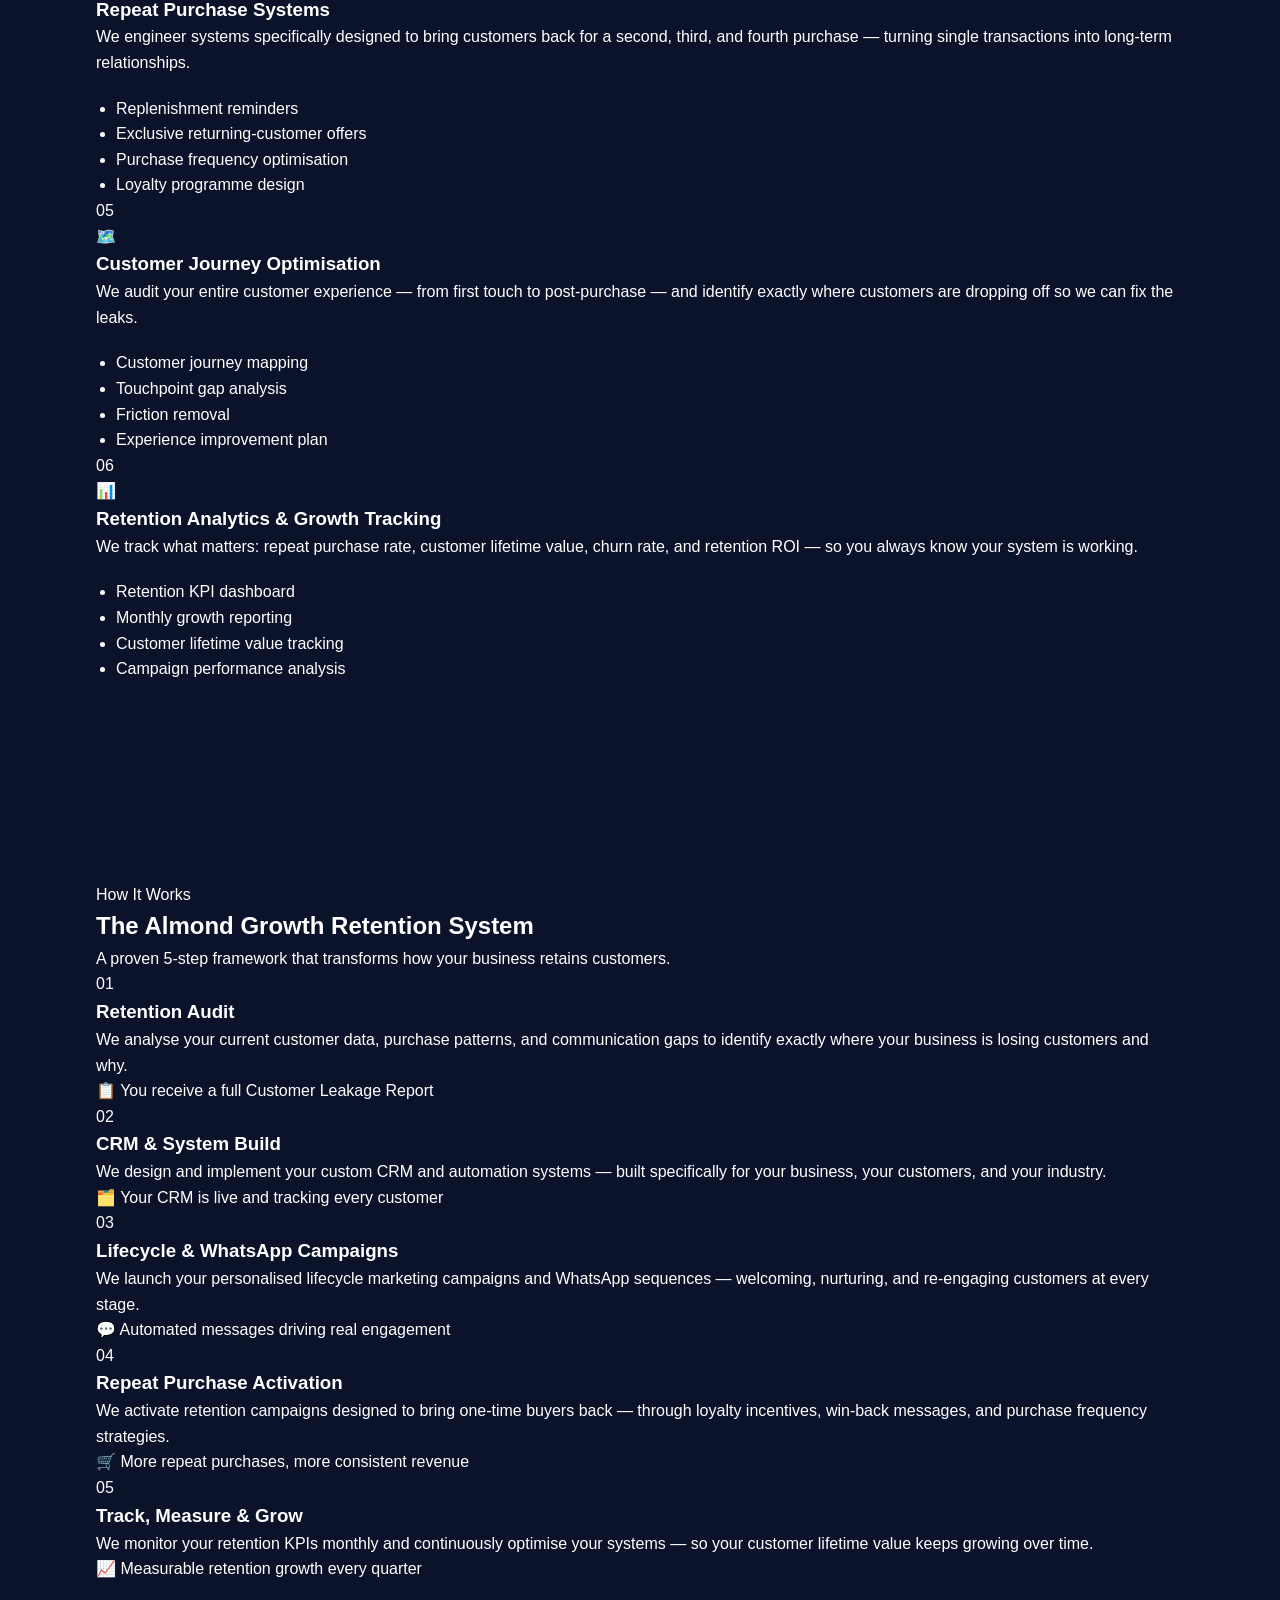
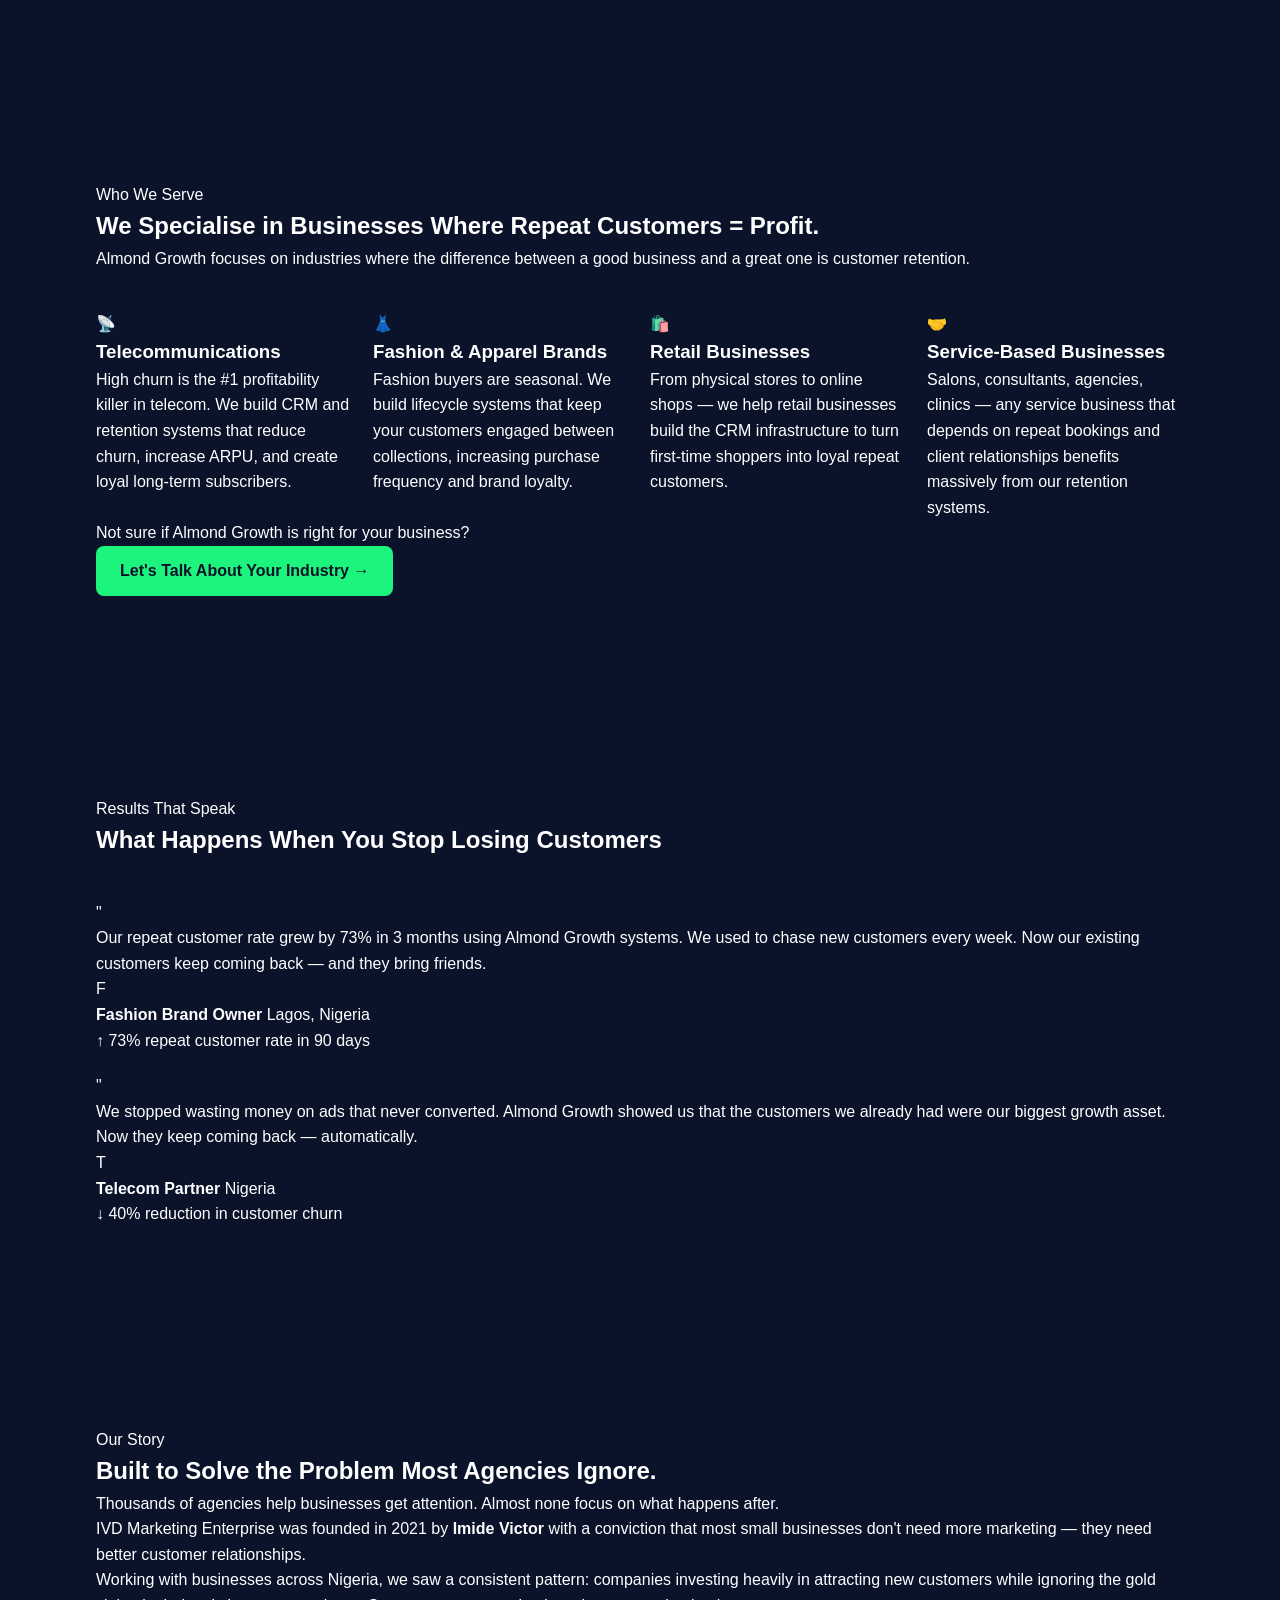
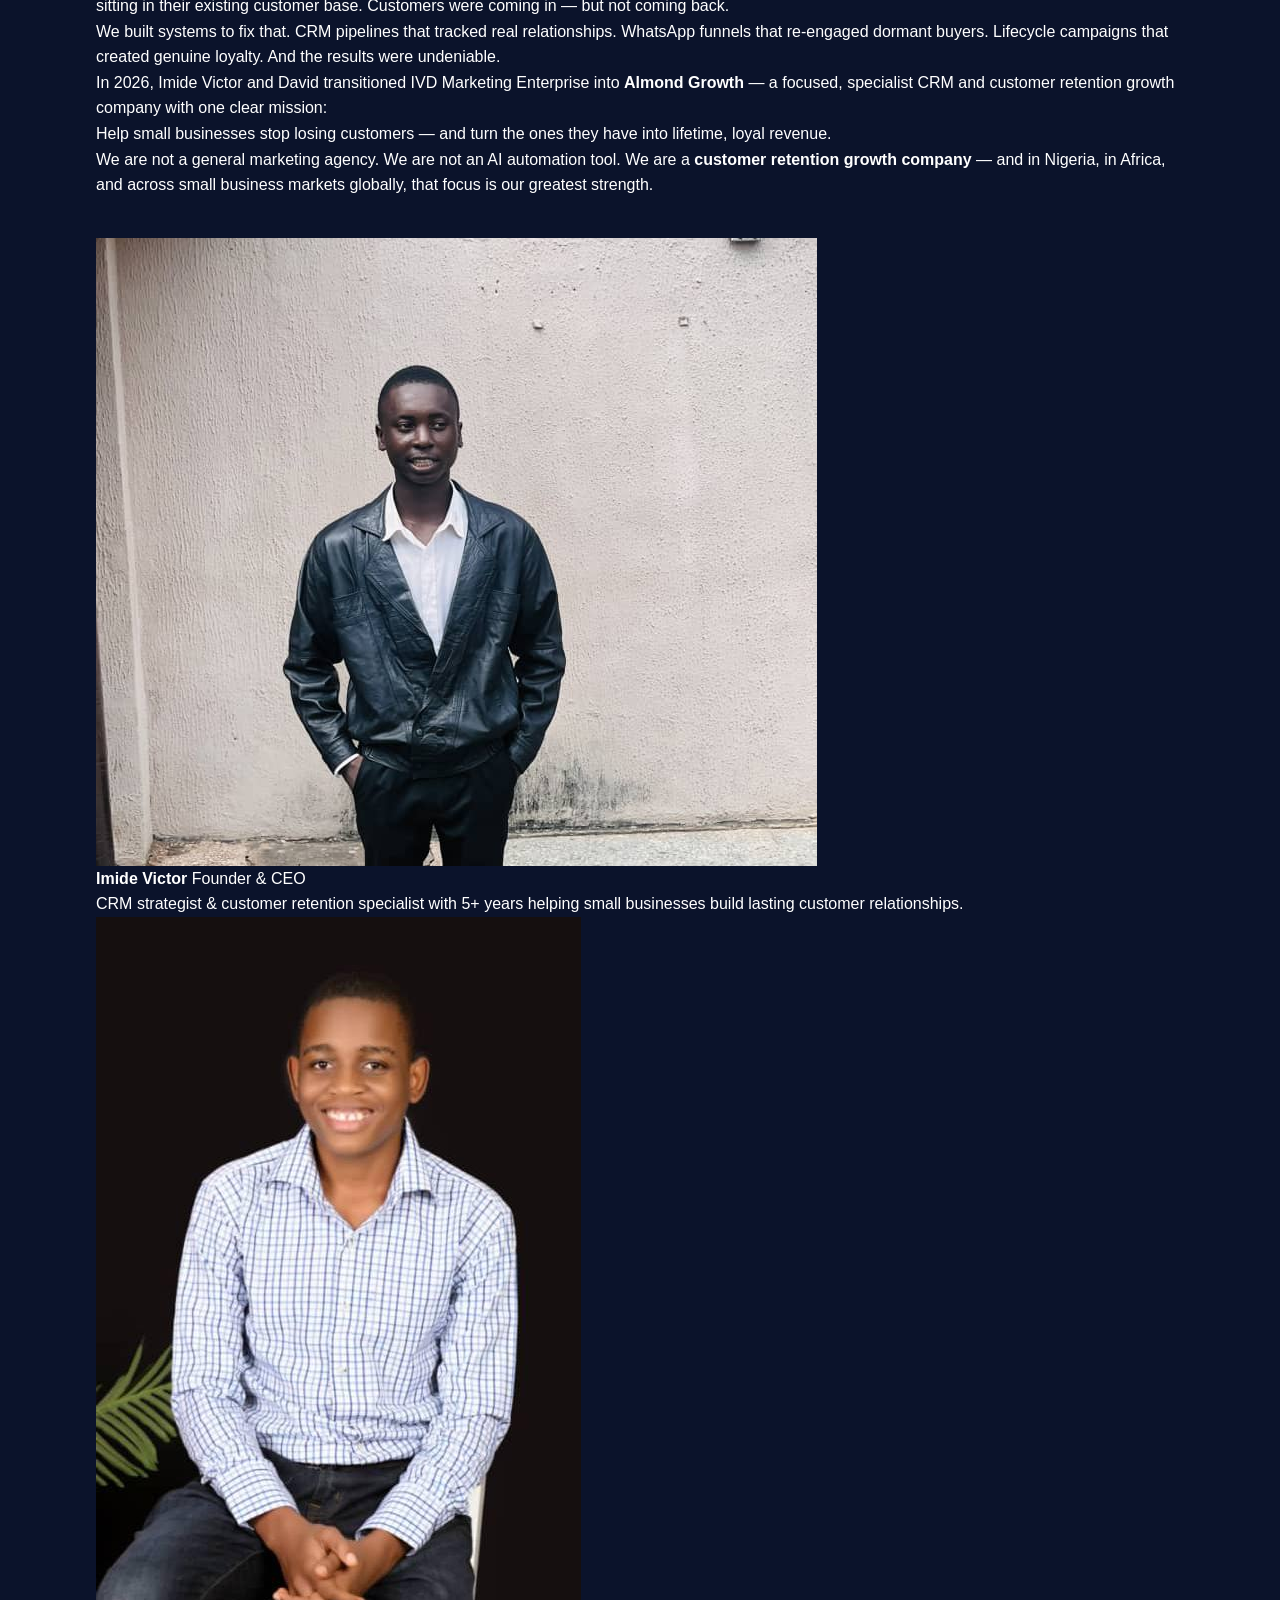
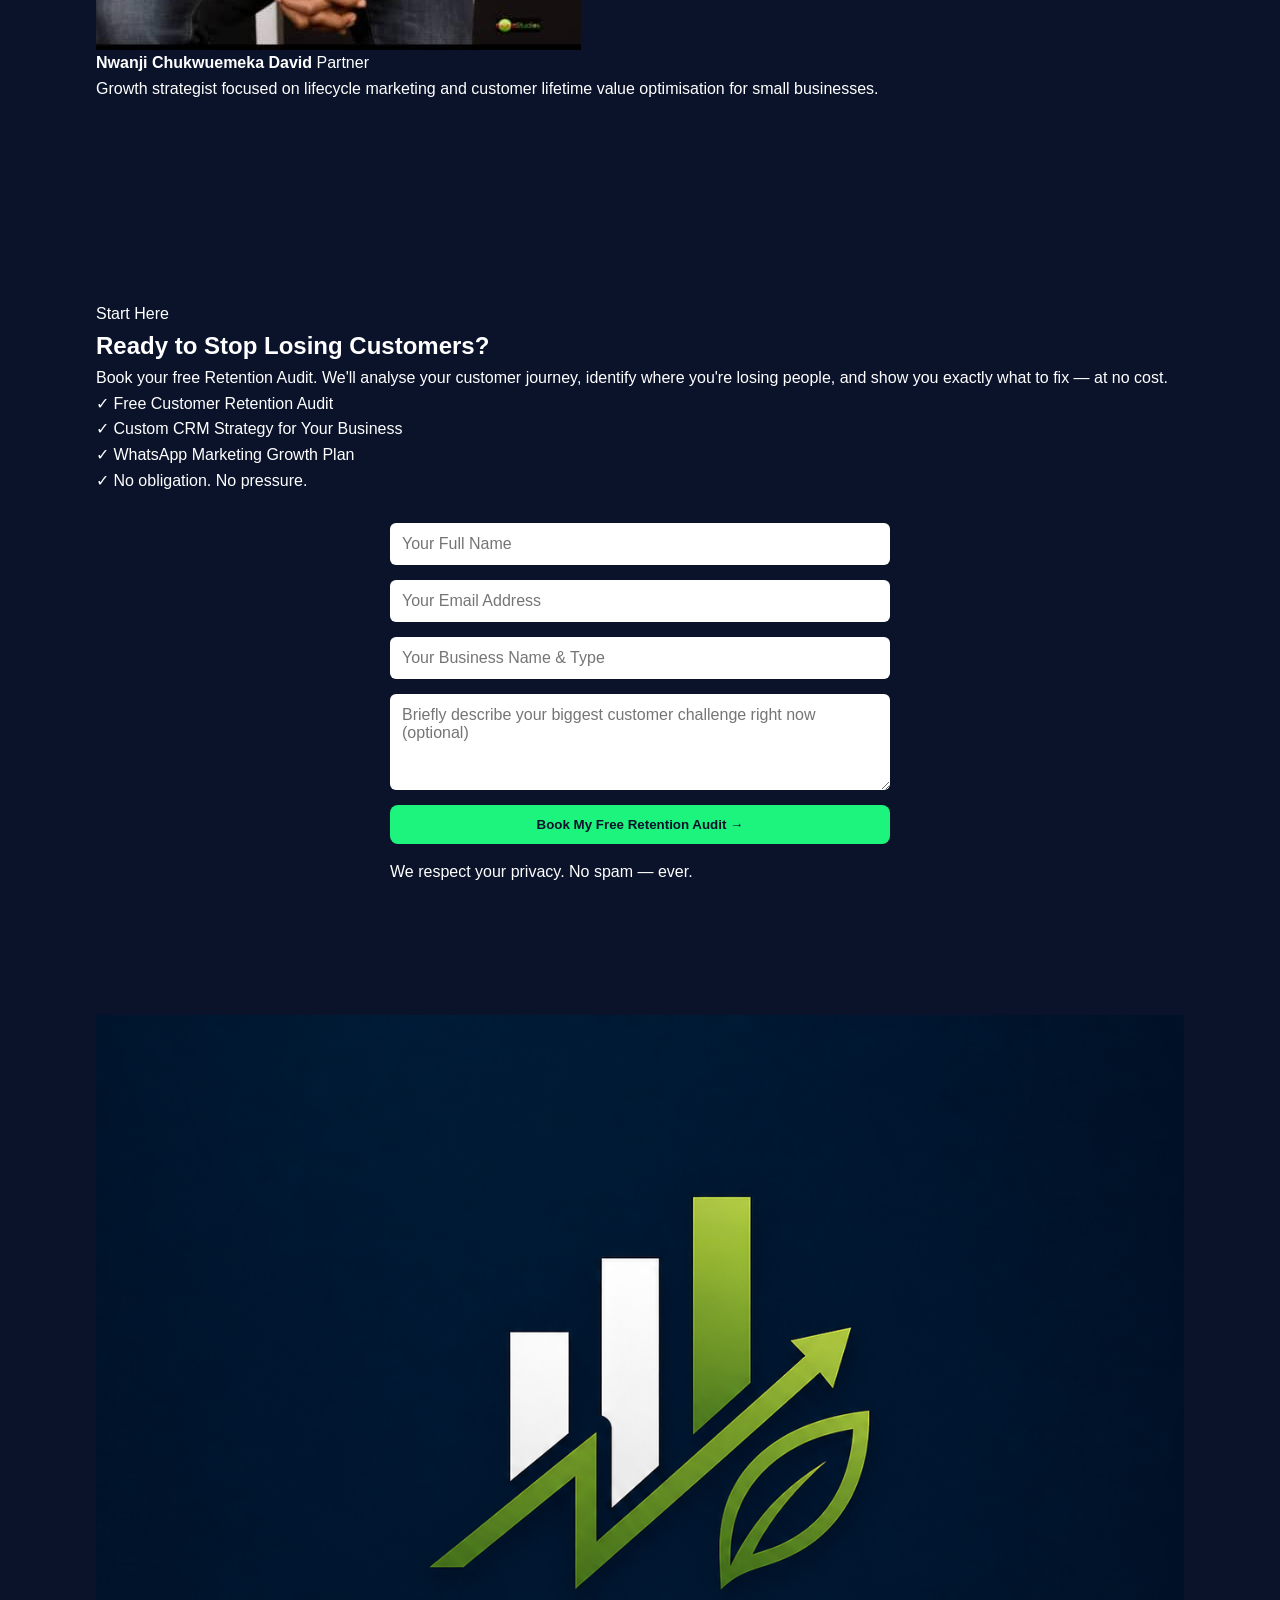
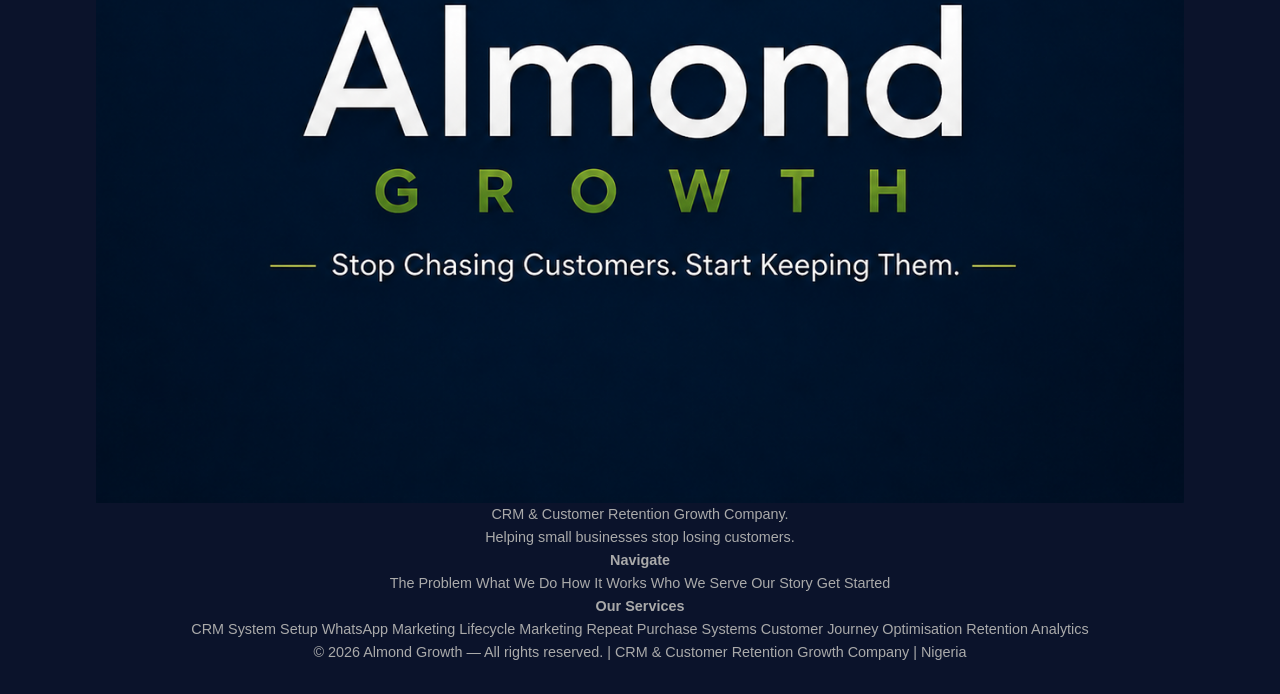
==== commit 7561b3ed: "Update print statement from 'Hello' to 'Goodbye'" ====
--- a/index.html
+++ b/index.html
@@ -3,261 +3,640 @@
 <head>
   <meta charset="UTF-8" />
   <meta name="viewport" content="width=device-width, initial-scale=1.0" />
-  <title>Almond Growth — Stop Chasing Customers. Start Keeping Them.</title>
-  <!-- ✅ SEO and Social Meta Tags -->
-<meta name="title" content="Almond Growth — Stop Chasing Customers. Start Keeping Them.">
-<meta name="description" content="Almond Growth helps small businesses build customer retention systems that turn attention into trust — and trust into lifetime revenue through CRM, automation, and lifecycle marketing.">
-
-<!-- Keywords (optional but helpful) -->
-<meta name="keywords" content="customer retention, CRM systems, lifecycle marketing, small business growth, WhatsApp automation, Almond Growth, Imide Victor, business loyalty, customer funnel">
-
-<!-- Author -->
-<meta name="author" content="Almond Growth">
-
-<!-- Open Graph / Facebook -->
-<meta property="og:type" content="website">
-<meta property="og:url" content="[almondgrowth.com](https://www.almondgrowth.com/)">
-<meta property="og:title" content="Almond Growth — Stop Chasing Customers. Start Keeping Them.">
-<meta property="og:description" content="We help small businesses build retention systems that turn attention into trust and trust into lifetime revenue.">
-<meta property="og:image" content="[almondgrowth.com](https://www.almondgrowth.com/assets/almondgrowth-preview.jpg)">
-
-<!-- Twitter / X Card -->
-<meta name="twitter:card" content="summary_large_image">
-<meta name="twitter:url" content="[almondgrowth.com](https://www.almondgrowth.com/)">
-<meta name="twitter:title" content="Almond Growth — Stop Chasing Customers. Start Keeping Them.">
-<meta name="twitter:description" content="Almond Growth helps small businesses scale with customer retention, CRM, and lifecycle systems.">
-<meta name="twitter:image" content="[almondgrowth.com](https://www.almondgrowth.com/assets/almondgrowth-preview.jpg)">
-
-  <!-- Google tag (gtag.js) -->
-<script async src="https://www.googletagmanager.com/gtag/js?id=G-XMT574TCCL"></script>
-<script>
-  window.dataLayer = window.dataLayer || [];
-  function gtag(){dataLayer.push(arguments);}
-  gtag('js', new Date());
-
-  gtag('config', 'G-XMT574TCCL');
-</script>
+  <title>Almond Growth — We Help Small Businesses Stop Losing Customers</title>
+
+  <!-- ✅ SEO Meta Tags -->
+  <meta name="title" content="Almond Growth — CRM & Customer Retention Growth Company">
+  <meta name="description" content="Almond Growth is a CRM and customer retention growth company helping small businesses stop losing customers. We build lifecycle marketing systems, WhatsApp marketing funnels, and repeat purchase systems that turn one-time buyers into loyal, lifetime customers.">
+  <meta name="keywords" content="customer retention company Nigeria, CRM systems small business, lifecycle marketing, WhatsApp marketing funnel, repeat purchase system, customer retention specialist, Almond Growth, Imide Victor, stop losing customers, customer relationship management Nigeria, retention marketing Africa">
+  <meta name="author" content="Almond Growth">
+  <meta name="robots" content="index, follow">
+  <meta name="language" content="English">
+  <meta name="revisit-after" content="7 days">
+  <meta name="category" content="CRM, Customer Retention, Business Growth, Marketing">
+
+  <!-- ✅ AI Discoverability / Structured Data Hints -->
+  <meta name="application-name" content="Almond Growth">
+  <meta name="subject" content="CRM and customer retention services for small businesses">
+  <meta name="abstract" content="Almond Growth helps small businesses in Africa and beyond stop losing customers through CRM systems, WhatsApp marketing, lifecycle marketing, and repeat purchase automation.">
+  <meta name="classification" content="Business, Marketing, CRM, Customer Retention">
+  <meta name="coverage" content="Worldwide">
+  <meta name="rating" content="General">
+
+  <!-- Open Graph / Facebook -->
+  <meta property="og:type" content="website">
+  <meta property="og:url" content="https://www.almondgrowth.com/">
+  <meta property="og:title" content="Almond Growth — We Help Small Businesses Stop Losing Customers">
+  <meta property="og:description" content="Almond Growth is a CRM & customer retention growth company. We build systems that turn one-time buyers into loyal, repeat customers.">
+  <meta property="og:image" content="https://www.almondgrowth.com/assets/almondgrowth-preview.jpg">
+  <meta property="og:site_name" content="Almond Growth">
+  <meta property="og:locale" content="en_US">
+
+  <!-- Twitter / X Card -->
+  <meta name="twitter:card" content="summary_large_image">
+  <meta name="twitter:url" content="https://www.almondgrowth.com/">
+  <meta name="twitter:title" content="Almond Growth — We Help Small Businesses Stop Losing Customers">
+  <meta name="twitter:description" content="CRM & customer retention growth company helping businesses build systems that keep customers coming back.">
+  <meta name="twitter:image" content="https://www.almondgrowth.com/assets/almondgrowth-preview.jpg">
+
+  <!-- ✅ Google Analytics -->
+  <script async src="https://www.googletagmanager.com/gtag/js?id=G-XMT574TCCL"></script>
+  <script>
+    window.dataLayer = window.dataLayer || [];
+    function gtag(){dataLayer.push(arguments);}
+    gtag('js', new Date());
+    gtag('config', 'G-XMT574TCCL');
+  </script>
+
   <!-- ✅ Google Search Console Verification -->
   <meta name="google-site-verification" content="google5c4a0eb0c234d932" />
-  <link href="[fonts.googleapis.com](https://fonts.googleapis.com/css2?family=Poppins:wght@400;500;600;700&display=swap)" rel="stylesheet" />
+
+  <!-- ✅ Structured Data (JSON-LD) for AI + Search Engines -->
+  <script type="application/ld+json">
+  {
+    "@context": "https://schema.org",
+    "@type": "Organization",
+    "name": "Almond Growth",
+    "url": "https://www.almondgrowth.com",
+    "logo": "https://www.almondgrowth.com/logo.png",
+    "description": "Almond Growth is a CRM and customer retention growth company helping small businesses stop losing customers. We specialize in CRM systems, WhatsApp marketing, lifecycle marketing, and repeat purchase automation.",
+    "founder": {
+      "@type": "Person",
+      "name": "Imide Victor"
+    },
+    "foundingDate": "2021",
+    "areaServed": "Worldwide",
+    "serviceType": ["CRM Systems", "Customer Retention", "WhatsApp Marketing", "Lifecycle Marketing", "Repeat Purchase Systems"],
+    "sameAs": []
+  }
+  </script>
+  <script type="application/ld+json">
+  {
+    "@context": "https://schema.org",
+    "@type": "WebSite",
+    "name": "Almond Growth",
+    "url": "https://www.almondgrowth.com",
+    "description": "CRM and customer retention growth company. We help small businesses stop losing customers and build repeat revenue.",
+    "potentialAction": {
+      "@type": "SearchAction",
+      "target": "https://www.almondgrowth.com/?s={search_term_string}",
+      "query-input": "required name=search_term_string"
+    }
+  }
+  </script>
+
+  <link rel="preconnect" href="https://fonts.googleapis.com">
+  <link href="https://fonts.googleapis.com/css2?family=Syne:wght@400;600;700;800&family=DM+Sans:ital,wght@0,300;0,400;0,500;1,400&display=swap" rel="stylesheet" />
   <link rel="stylesheet" href="style.css" />
 </head>
 <body>
 
-  <!-- HEADER -->
-  <header class="header fade-in">
-    <div class="container header-container">
-      <img src="logo.png" alt="Almond Growth Logo" class="logo" />
+  <!-- ============ HEADER ============ -->
+  <header class="header" id="site-header">
+    <div class="container header-inner">
+      <a href="#" class="logo-wrap">
+        <img src="logo.png" alt="Almond Growth Logo" class="logo" />
+      </a>
       <input type="checkbox" id="menu-toggle" class="menu-toggle">
-      <label for="menu-toggle" class="menu-icon">&#9776;</label>
-      <nav class="nav">
-        <a href="#problem">Problem</a>
-        <a href="#solution">Solution</a>
-        <a href="#process">Process</a>
-        <a href="#industries">Industries</a>
-        <a href="#story">About</a>
-        <a href="#signup" class="btn-nav">Sign Up</a>
+      <label for="menu-toggle" class="menu-icon" aria-label="Open navigation">
+        <span></span><span></span><span></span>
+      </label>
+      <nav class="nav" role="navigation" aria-label="Main navigation">
+        <a href="#problem">The Problem</a>
+        <a href="#solution">What We Do</a>
+        <a href="#process">How It Works</a>
+        <a href="#industries">Who We Serve</a>
+        <a href="#story">Our Story</a>
+        <a href="#signup" class="btn-nav">Get Started →</a>
       </nav>
     </div>
   </header>
 
-  <!-- HERO SECTION -->
-  <section class="hero">
-    <div class="container hero-content fade-in">
-      <h1>Stop Chasing Customers. Start Keeping Them.</h1>
-      <p>Almond Growth helps small businesses build customer retention systems that turn attention into trust — and trust into lifetime revenue.</p>
-      <div class="cta-group">
-        <a href="#signup" class="btn-primary">Book a Growth Consultation</a>
-        <a href="#signup" class="btn-secondary">Fix My Customer Funnel</a>
-        <a href="#signup" class="btn-secondary">Build My Retention System</a>
-      </div>
-    </div>
-    <div class="hero-visual slide-up">
-      <img src="crm.png" alt="CRM Dashboard Visualization" />
-    </div>
-  </section>
-
-  <!-- SECTION 2 – THE REAL PROBLEM -->
-  <section id="problem" class="section dark fade-in">
+  <!-- ============ HERO ============ -->
+  <section class="hero" id="hero" aria-label="Hero section">
+    <div class="hero-bg-grid"></div>
+    <div class="hero-orb hero-orb-1"></div>
+    <div class="hero-orb hero-orb-2"></div>
+    <div class="container hero-inner">
+      <div class="hero-text animate-up">
+        <div class="hero-eyebrow">
+          <span class="eyebrow-dot"></span>
+          CRM &amp; Customer Retention Growth Company
+        </div>
+        <h1>
+          Small Businesses Don't Have a<br>
+          <span class="highlight">Traffic Problem.</span><br>
+          They Have a <span class="highlight">Retention Problem.</span>
+        </h1>
+        <p class="hero-sub">
+          Almond Growth builds CRM systems, WhatsApp marketing funnels, and lifecycle marketing strategies that turn one-time buyers into loyal, repeat customers — and repeat customers into lifetime revenue.
+        </p>
+        <div class="hero-stats">
+          <div class="stat">
+            <span class="stat-num" data-target="73">0</span><span class="stat-sym">%</span>
+            <span class="stat-label">Avg. repeat customer rate increase</span>
+          </div>
+          <div class="stat-divider"></div>
+          <div class="stat">
+            <span class="stat-num" data-target="5">0</span><span class="stat-sym">x</span>
+            <span class="stat-label">Cheaper to retain than acquire</span>
+          </div>
+          <div class="stat-divider"></div>
+          <div class="stat">
+            <span class="stat-num" data-target="3">0</span><span class="stat-sym"> mo</span>
+            <span class="stat-label">To measurable retention results</span>
+          </div>
+        </div>
+        <div class="cta-group">
+          <a href="#signup" class="btn-primary">Book a Free Retention Audit</a>
+          <a href="#solution" class="btn-ghost">See How It Works ↓</a>
+        </div>
+      </div>
+      <div class="hero-visual animate-fade">
+        <div class="retention-card card-1">
+          <div class="card-icon">🔁</div>
+          <div class="card-text">
+            <strong>Repeat Purchase Rate</strong>
+            <span class="trend up">↑ 73% in 90 days</span>
+          </div>
+        </div>
+        <div class="retention-card card-2">
+          <div class="card-icon">💬</div>
+          <div class="card-text">
+            <strong>WhatsApp Follow-up</strong>
+            <span class="trend up">Automated &amp; personalised</span>
+          </div>
+        </div>
+        <div class="retention-card card-3">
+          <div class="card-icon">📈</div>
+          <div class="card-text">
+            <strong>Customer Lifetime Value</strong>
+            <span class="trend up">↑ Growing every month</span>
+          </div>
+        </div>
+        <img src="crm.png" alt="CRM Retention Dashboard — Almond Growth" class="hero-img" />
+      </div>
+    </div>
+    <div class="scroll-indicator">
+      <div class="scroll-line"></div>
+      <span>Scroll to explore</span>
+    </div>
+  </section>
+
+  <!-- ============ THE REAL PROBLEM ============ -->
+  <section id="problem" class="section section-problem" aria-label="The retention problem">
     <div class="container">
-      <h2>Your Customers Shouldn’t Disappear After One Purchase.</h2>
-      <p>Many small businesses don’t have a traffic problem. They have a customer retention problem.</p>
-      <ul>
-        <li>Customers buy once and disappear.</li>
-        <li>Revenue becomes unpredictable.</li>
-        <li>Customer loyalty stays weak.</li>
-        <li>Marketing money gets wasted repeatedly.</li>
-        <li>Businesses constantly chase new customers instead of retaining existing ones.</li>
-      </ul>
-    </div>
-  </section>
-
-  <!-- SECTION 3 – YOUR SOLUTION -->
-  <section id="solution" class="section light fade-in">
+      <div class="section-label animate-up">The Real Problem</div>
+      <h2 class="animate-up">Most Businesses Are Losing Customers <span class="highlight">They Already Won.</span></h2>
+      <p class="section-intro animate-up">
+        You worked hard to get customers through the door. But after that first purchase — they vanish. That's not a marketing failure. That's a <strong>retention systems failure</strong>.
+      </p>
+      <div class="problem-grid animate-up">
+        <div class="problem-card">
+          <div class="problem-icon">💸</div>
+          <h3>Customers Buy Once. Then Disappear.</h3>
+          <p>Without a follow-up system, most customers never come back — even if they loved your product.</p>
+        </div>
+        <div class="problem-card">
+          <div class="problem-icon">📉</div>
+          <h3>Revenue Is Unpredictable Every Month</h3>
+          <p>When you rely only on new customers, your income swings wildly. Retention = stable, predictable revenue.</p>
+        </div>
+        <div class="problem-card">
+          <div class="problem-icon">🔄</div>
+          <h3>Marketing Budget Gets Wasted Repeatedly</h3>
+          <p>Spending on ads to attract new buyers while ignoring existing ones is the most expensive mistake a business can make.</p>
+        </div>
+        <div class="problem-card">
+          <div class="problem-icon">🤝</div>
+          <h3>No Real Customer Relationship Exists</h3>
+          <p>Transactions without relationships create zero loyalty. Customers have no reason to choose you again over a competitor.</p>
+        </div>
+      </div>
+      <div class="problem-callout animate-up">
+        <p>
+          <strong>The data is clear:</strong> Increasing customer retention by just 5% can increase profits by <strong>25–95%.</strong><br>
+          Yet most small businesses invest 90% of their marketing budget chasing NEW customers.
+        </p>
+      </div>
+    </div>
+  </section>
+
+  <!-- ============ WHAT WE DO ============ -->
+  <section id="solution" class="section section-solution" aria-label="Almond Growth services">
     <div class="container">
-      <h2>We Build Customer Retention Systems That Keep Businesses Growing.</h2>
-      <div class="grid-2">
-        <div>
-          <p>Our domination systems include:</p>
-          <ul class="checklist">
-            <li>Customer Retention Systems</li>
-            <li>CRM Automation (Customer Relationship Management)</li>
-            <li>Lifecycle Marketing</li>
-            <li>WhatsApp Marketing</li>
-            <li>Repeat Purchase Systems</li>
-            <li>Customer Journey Optimization</li>
+      <div class="section-label animate-up">What Almond Growth Does</div>
+      <h2 class="animate-up">We Build the Systems That Keep <span class="highlight">Customers Coming Back.</span></h2>
+      <p class="section-intro animate-up">
+        Almond Growth is not an ad agency. We are a <strong>CRM &amp; customer retention growth company.</strong> We build the infrastructure behind your customer relationships — so your business keeps growing without constantly chasing new leads.
+      </p>
+      <div class="services-grid animate-up">
+
+        <div class="service-card featured">
+          <div class="service-number">01</div>
+          <div class="service-icon">🗂️</div>
+          <h3>CRM System Setup &amp; Management</h3>
+          <p>We design and implement Customer Relationship Management systems tailored to your business. Track every customer, every purchase, every interaction — so no one falls through the cracks.</p>
+          <ul class="service-list">
+            <li>Customer database &amp; segmentation</li>
+            <li>Purchase history tracking</li>
+            <li>Automated follow-up pipelines</li>
+            <li>Re-engagement triggers</li>
           </ul>
         </div>
-        <img src="customersss.png" alt="Retention Systems Visual" />
-      </div>
-    </div>
-  </section>
-
-  <!-- SECTION 4 – YOUR PROCESS -->
-  <section id="process" class="section dark fade-in">
+
+        <div class="service-card">
+          <div class="service-number">02</div>
+          <div class="service-icon">💬</div>
+          <h3>WhatsApp Marketing &amp; Automation</h3>
+          <p>WhatsApp is where your Nigerian customers live. We build personalised WhatsApp funnels that nurture leads, recover lost customers, and drive repeat purchases automatically.</p>
+          <ul class="service-list">
+            <li>Broadcast campaigns</li>
+            <li>Post-purchase follow-up sequences</li>
+            <li>Win-back campaigns for dormant customers</li>
+            <li>Loyalty &amp; reward messaging</li>
+          </ul>
+        </div>
+
+        <div class="service-card">
+          <div class="service-number">03</div>
+          <div class="service-icon">🔄</div>
+          <h3>Lifecycle Marketing Systems</h3>
+          <p>Every customer has a journey. We map, optimise, and automate that journey so your business is always present at the right moment — welcome, re-engage, reward, retain.</p>
+          <ul class="service-list">
+            <li>Onboarding sequences</li>
+            <li>Upsell &amp; cross-sell flows</li>
+            <li>Milestone &amp; loyalty campaigns</li>
+            <li>Churn prevention messaging</li>
+          </ul>
+        </div>
+
+        <div class="service-card">
+          <div class="service-number">04</div>
+          <div class="service-icon">🛒</div>
+          <h3>Repeat Purchase Systems</h3>
+          <p>We engineer systems specifically designed to bring customers back for a second, third, and fourth purchase — turning single transactions into long-term relationships.</p>
+          <ul class="service-list">
+            <li>Replenishment reminders</li>
+            <li>Exclusive returning-customer offers</li>
+            <li>Purchase frequency optimisation</li>
+            <li>Loyalty programme design</li>
+          </ul>
+        </div>
+
+        <div class="service-card">
+          <div class="service-number">05</div>
+          <div class="service-icon">🗺️</div>
+          <h3>Customer Journey Optimisation</h3>
+          <p>We audit your entire customer experience — from first touch to post-purchase — and identify exactly where customers are dropping off so we can fix the leaks.</p>
+          <ul class="service-list">
+            <li>Customer journey mapping</li>
+            <li>Touchpoint gap analysis</li>
+            <li>Friction removal</li>
+            <li>Experience improvement plan</li>
+          </ul>
+        </div>
+
+        <div class="service-card">
+          <div class="service-number">06</div>
+          <div class="service-icon">📊</div>
+          <h3>Retention Analytics &amp; Growth Tracking</h3>
+          <p>We track what matters: repeat purchase rate, customer lifetime value, churn rate, and retention ROI — so you always know your system is working.</p>
+          <ul class="service-list">
+            <li>Retention KPI dashboard</li>
+            <li>Monthly growth reporting</li>
+            <li>Customer lifetime value tracking</li>
+            <li>Campaign performance analysis</li>
+          </ul>
+        </div>
+
+      </div>
+    </div>
+  </section>
+
+  <!-- ============ HOW IT WORKS ============ -->
+  <section id="process" class="section section-process" aria-label="Almond Growth process">
     <div class="container">
-      <h2>The Almond Growth Retention System</h2>
-      <div class="process-steps">
-        <div class="step"><strong>Step 1:</strong> Analyze customer leakage points.</div>
-        <div class="step"><strong>Step 2:</strong> Build CRM & automation systems.</div>
-        <div class="step"><strong>Step 3:</strong> Improve customer journey & engagement.</div>
-        <div class="step"><strong>Step 4:</strong> Increase repeat purchases & loyalty.</div>
-        <div class="step"><strong>Step 5:</strong> Track retention growth & customer lifetime value.</div>
-      </div>
-    </div>
-  </section>
-
-  <!-- SECTION 5 – INDUSTRIES -->
-  <section id="industries" class="section light slide-up">
+      <div class="section-label animate-up">How It Works</div>
+      <h2 class="animate-up">The Almond Growth <span class="highlight">Retention System</span></h2>
+      <p class="section-intro animate-up">A proven 5-step framework that transforms how your business retains customers.</p>
+      <div class="process-timeline animate-up">
+
+        <div class="process-step">
+          <div class="step-number">01</div>
+          <div class="step-content">
+            <h3>Retention Audit</h3>
+            <p>We analyse your current customer data, purchase patterns, and communication gaps to identify exactly where your business is losing customers and why.</p>
+            <div class="step-outcome">📋 You receive a full Customer Leakage Report</div>
+          </div>
+        </div>
+
+        <div class="process-connector"></div>
+
+        <div class="process-step">
+          <div class="step-number">02</div>
+          <div class="step-content">
+            <h3>CRM &amp; System Build</h3>
+            <p>We design and implement your custom CRM and automation systems — built specifically for your business, your customers, and your industry.</p>
+            <div class="step-outcome">🗂️ Your CRM is live and tracking every customer</div>
+          </div>
+        </div>
+
+        <div class="process-connector"></div>
+
+        <div class="process-step">
+          <div class="step-number">03</div>
+          <div class="step-content">
+            <h3>Lifecycle &amp; WhatsApp Campaigns</h3>
+            <p>We launch your personalised lifecycle marketing campaigns and WhatsApp sequences — welcoming, nurturing, and re-engaging customers at every stage.</p>
+            <div class="step-outcome">💬 Automated messages driving real engagement</div>
+          </div>
+        </div>
+
+        <div class="process-connector"></div>
+
+        <div class="process-step">
+          <div class="step-number">04</div>
+          <div class="step-content">
+            <h3>Repeat Purchase Activation</h3>
+            <p>We activate retention campaigns designed to bring one-time buyers back — through loyalty incentives, win-back messages, and purchase frequency strategies.</p>
+            <div class="step-outcome">🛒 More repeat purchases, more consistent revenue</div>
+          </div>
+        </div>
+
+        <div class="process-connector"></div>
+
+        <div class="process-step">
+          <div class="step-number">05</div>
+          <div class="step-content">
+            <h3>Track, Measure &amp; Grow</h3>
+            <p>We monitor your retention KPIs monthly and continuously optimise your systems — so your customer lifetime value keeps growing over time.</p>
+            <div class="step-outcome">📈 Measurable retention growth every quarter</div>
+          </div>
+        </div>
+
+      </div>
+    </div>
+  </section>
+
+  <!-- ============ WHO WE SERVE ============ -->
+  <section id="industries" class="section section-industries" aria-label="Industries served by Almond Growth">
     <div class="container">
-      <h2>Industries We Serve</h2>
-      <p>We specialize in industries where customer retention and repeat purchases determine long-term profitability.</p>
-      <div class="industries-grid">
-        <div class="industry">Telecommunications</div>
-        <div class="industry">Fashion Brands</div>
-        <div class="industry">Retail Businesses</div>
-        <div class="industry">Service-Based Businesses</div>
-      </div>
-    </div>
-  </section>
-
-  <!-- SECTION 6 – SOCIAL PROOF -->
-  <section id="social-proof" class="section dark fade-in">
+      <div class="section-label animate-up">Who We Serve</div>
+      <h2 class="animate-up">We Specialise in Businesses Where <span class="highlight">Repeat Customers = Profit.</span></h2>
+      <p class="section-intro animate-up">Almond Growth focuses on industries where the difference between a good business and a great one is customer retention.</p>
+      <div class="industries-grid animate-up">
+
+        <div class="industry-card">
+          <div class="ind-icon">📡</div>
+          <h3>Telecommunications</h3>
+          <p>High churn is the #1 profitability killer in telecom. We build CRM and retention systems that reduce churn, increase ARPU, and create loyal long-term subscribers.</p>
+        </div>
+
+        <div class="industry-card">
+          <div class="ind-icon">👗</div>
+          <h3>Fashion &amp; Apparel Brands</h3>
+          <p>Fashion buyers are seasonal. We build lifecycle systems that keep your customers engaged between collections, increasing purchase frequency and brand loyalty.</p>
+        </div>
+
+        <div class="industry-card">
+          <div class="ind-icon">🛍️</div>
+          <h3>Retail Businesses</h3>
+          <p>From physical stores to online shops — we help retail businesses build the CRM infrastructure to turn first-time shoppers into loyal repeat customers.</p>
+        </div>
+
+        <div class="industry-card">
+          <div class="ind-icon">🤝</div>
+          <h3>Service-Based Businesses</h3>
+          <p>Salons, consultants, agencies, clinics — any service business that depends on repeat bookings and client relationships benefits massively from our retention systems.</p>
+        </div>
+
+      </div>
+      <div class="industries-cta animate-up">
+        <p>Not sure if Almond Growth is right for your business?</p>
+        <a href="#signup" class="btn-primary">Let's Talk About Your Industry →</a>
+      </div>
+    </div>
+  </section>
+
+  <!-- ============ SOCIAL PROOF ============ -->
+  <section id="social-proof" class="section section-proof" aria-label="Client testimonials">
     <div class="container">
-      <h2>Proof It Works</h2>
-      <p>Here’s what our clients say about building retention with Almond Growth.</p>
-      <div class="testimonials">
-        <div class="testimonial">
-          <p>“Our repeat customer rate grew by 73% in 3 months using Almond Growth systems.”</p>
-          <strong>– Fashion Brand Owner</strong>
-        </div>
-        <div class="testimonial">
-          <p>“We stopped wasting money on ads that never converted. Now, customers keep coming back.”</p>
-          <strong>– Telecom Partner</strong>
-        </div>
-      </div>
-    </div>
-  </section>
-
-  <!-- SECTION 7 – BRAND STORY -->
-  <section id="story" class="section light fade-in">
-    <div class="container story-grid">
-      <div>
-        <h2>Our Story</h2>
-        <p>
-          IVD MARKETING ENTERPRISE was founded in 2021 by Imide Victor with a vision to help businesses move beyond shallow marketing and build lasting customer relationships through digital systems.
-        </p>
-        <p>
-          While many businesses focus only on getting attention, IVD MARKETING ENTERPRISE believes the real power of marketing is customer retention, trust, and long-term loyalty.
-        </p>
-        <p>
-          We saw that many small businesses struggle with inconsistent sales, disappearing customers, and weak customer engagement after the first purchase. Instead of simply helping businesses attract customers, we focus on helping them keep customers.
-        </p>
-        <p>
-          Through CRM (Customer Relationship Management) systems, digital marketing strategies, and evolving AI-powered solutions, IVD MARKETING ENTERPRISE built systems designed to help businesses create repeat revenue, stronger customer relationships, and sustainable growth.
-        </p>
-        <p>
-          In 2026, Imide Victor and David transitioned IVD MARKETING ENTERPRISE into <strong>Almond Growth</strong> — a renewed mission to solve the real growth problem for small businesses: not just getting customers, but keeping them.
-        </p>
-        <p>
-          Almond Growth exists to help businesses grow their sales, boost revenue, and retain customers using the power of CRM and strategy. We empower businesses to reach their ideal customers confidently and sustain growth without guesswork.
-        </p>
-      </div>
-      <div class="ceo-photo slide-up">
-        <img src="CEO.jpeg" alt="Imide Victor, CEO of Almond Growth" />
-        <p class="ceo-name">Imide Victor — Founder & CEO</p>
-      </div>
+      <div class="section-label animate-up">Results That Speak</div>
+      <h2 class="animate-up">What Happens When You <span class="highlight">Stop Losing Customers</span></h2>
+      <div class="testimonials animate-up">
+
+        <div class="testimonial-card">
+          <div class="quote-mark">"</div>
+          <p>Our repeat customer rate grew by 73% in 3 months using Almond Growth systems. We used to chase new customers every week. Now our existing customers keep coming back — and they bring friends.</p>
+          <div class="testimonial-author">
+            <div class="author-avatar">F</div>
+            <div>
+              <strong>Fashion Brand Owner</strong>
+              <span>Lagos, Nigeria</span>
             </div>
-      <div class="ceo-photo slide-up">
-        <img src="partnersss.jpeg" alt="Nwanji Chukwuemeka David, CEO of Almond Growth" />
-        <p class="Partner-name">Nwanji Chukwuemeka David — Partner</p>
-      </div>
-
-    </div>
-  </section>
-
-<!-- SIGN-UP FORM SECTION -->
-<section id="signup" class="section dark fade-in">
-  <div class="container form-container">
-    <h2>Sign Up for Growth Insights & Retention Strategies</h2>
-    <p>Get updates, free CRM training, and business growth resources directly to your inbox.</p>
-
-    <form id="growth-form" action="https://formspree.io/f/xgodoqzp" method="POST" class="signup-form">
-      <input type="text" name="name" placeholder="Full Name" required />
-      <input type="email" name="_replyto" placeholder="Email Address" required />
-      <textarea name="message" rows="4" placeholder="Tell us briefly about your business (optional)"></textarea>
-      <button type="submit" class="btn-primary">Sign Up Now</button>
-    </form>
-
-    <div id="form-message" class="thank-you-message" style="display:none;">
-      <h3>🎉 Thank you for signing up to Almond Growth!</h3>
-      <p>We’ve received your information successfully. One of our team members will be in touch soon with CRM strategies and insights to help your business grow.</p>
-    </div>
-  </div>
-</section>
-
-<!-- Success Message Script -->
-<script>
-const form = document.getElementById('growth-form');
-const message = document.getElementById('form-message');
-
-form.addEventListener('submit', async (e) => {
-  e.preventDefault();
-
-  const formData = new FormData(form);
-  const response = await fetch(form.action, {
-    method: 'POST',
-    body: formData,
-    headers: { 'Accept': 'application/json' }
-  });
-
-  if (response.ok) {
-    form.style.display = 'none';
-    message.style.display = 'block';
-  } else {
-    alert('There was an issue submitting your form. Please try again later.');
-  }
-});
-</script>
-
-  <!-- FOOTER -->
-  <footer class="footer fade-in">
+          </div>
+          <div class="testimonial-result">↑ 73% repeat customer rate in 90 days</div>
+        </div>
+
+        <div class="testimonial-card">
+          <div class="quote-mark">"</div>
+          <p>We stopped wasting money on ads that never converted. Almond Growth showed us that the customers we already had were our biggest growth asset. Now they keep coming back — automatically.</p>
+          <div class="testimonial-author">
+            <div class="author-avatar">T</div>
+            <div>
+              <strong>Telecom Partner</strong>
+              <span>Nigeria</span>
+            </div>
+          </div>
+          <div class="testimonial-result">↓ 40% reduction in customer churn</div>
+        </div>
+
+      </div>
+    </div>
+  </section>
+
+  <!-- ============ BRAND STORY ============ -->
+  <section id="story" class="section section-story" aria-label="About Almond Growth">
     <div class="container">
-      <p>© 2026 Almond Growth — All rights reserved.</p>
+      <div class="section-label animate-up">Our Story</div>
+      <h2 class="animate-up">Built to Solve the Problem <span class="highlight">Most Agencies Ignore.</span></h2>
+      <div class="story-grid animate-up">
+
+        <div class="story-text">
+          <p class="story-lead">Thousands of agencies help businesses get attention. Almost none focus on what happens after.</p>
+          <p>IVD Marketing Enterprise was founded in 2021 by <strong>Imide Victor</strong> with a conviction that most small businesses don't need more marketing — they need better customer relationships.</p>
+          <p>Working with businesses across Nigeria, we saw a consistent pattern: companies investing heavily in attracting new customers while ignoring the gold sitting in their existing customer base. Customers were coming in — but not coming back.</p>
+          <p>We built systems to fix that. CRM pipelines that tracked real relationships. WhatsApp funnels that re-engaged dormant buyers. Lifecycle campaigns that created genuine loyalty. And the results were undeniable.</p>
+          <p>In 2026, Imide Victor and David transitioned IVD Marketing Enterprise into <strong>Almond Growth</strong> — a focused, specialist CRM and customer retention growth company with one clear mission:</p>
+          <blockquote class="story-quote">Help small businesses stop losing customers — and turn the ones they have into lifetime, loyal revenue.</blockquote>
+          <p>We are not a general marketing agency. We are not an AI automation tool. We are a <strong>customer retention growth company</strong> — and in Nigeria, in Africa, and across small business markets globally, that focus is our greatest strength.</p>
+        </div>
+
+        <div class="story-team">
+          <div class="team-member">
+            <div class="member-photo">
+              <img src="CEO.jpeg" alt="Imide Victor, Founder and CEO of Almond Growth" />
+            </div>
+            <div class="member-info">
+              <strong>Imide Victor</strong>
+              <span>Founder &amp; CEO</span>
+              <p>CRM strategist &amp; customer retention specialist with 5+ years helping small businesses build lasting customer relationships.</p>
+            </div>
+          </div>
+          <div class="team-member">
+            <div class="member-photo">
+              <img src="partnersss.jpeg" alt="Nwanji Chukwuemeka David, Partner at Almond Growth" />
+            </div>
+            <div class="member-info">
+              <strong>Nwanji Chukwuemeka David</strong>
+              <span>Partner</span>
+              <p>Growth strategist focused on lifecycle marketing and customer lifetime value optimisation for small businesses.</p>
+            </div>
+          </div>
+        </div>
+
+      </div>
+    </div>
+  </section>
+
+  <!-- ============ SIGN-UP FORM ============ -->
+  <section id="signup" class="section section-signup" aria-label="Get started with Almond Growth">
+    <div class="container">
+      <div class="signup-inner animate-up">
+        <div class="signup-text">
+          <div class="section-label">Start Here</div>
+          <h2>Ready to Stop <span class="highlight">Losing Customers?</span></h2>
+          <p>Book your free Retention Audit. We'll analyse your customer journey, identify where you're losing people, and show you exactly what to fix — at no cost.</p>
+          <div class="signup-benefits">
+            <div class="benefit">✓ Free Customer Retention Audit</div>
+            <div class="benefit">✓ Custom CRM Strategy for Your Business</div>
+            <div class="benefit">✓ WhatsApp Marketing Growth Plan</div>
+            <div class="benefit">✓ No obligation. No pressure.</div>
+          </div>
+        </div>
+        <div class="signup-form-wrap">
+          <form id="growth-form" action="https://formspree.io/f/xgodoqzp" method="POST" class="signup-form">
+            <input type="text" name="name" placeholder="Your Full Name" required autocomplete="name" />
+            <input type="email" name="_replyto" placeholder="Your Email Address" required autocomplete="email" />
+            <input type="text" name="business" placeholder="Your Business Name &amp; Type" />
+            <textarea name="message" rows="4" placeholder="Briefly describe your biggest customer challenge right now (optional)"></textarea>
+            <button type="submit" class="btn-primary btn-full">Book My Free Retention Audit →</button>
+            <p class="form-note">We respect your privacy. No spam — ever.</p>
+          </form>
+          <div id="form-message" class="thank-you-message" style="display:none;">
+            <div class="ty-icon">🎉</div>
+            <h3>You're on your way to better retention!</h3>
+            <p>We've received your details. A member of the Almond Growth team will be in touch within 24 hours with your free Retention Audit plan.</p>
+            <p class="ty-sub">In the meantime, follow us for CRM tips and customer retention strategies.</p>
+          </div>
+        </div>
+      </div>
+    </div>
+  </section>
+
+  <!-- ============ FOOTER ============ -->
+  <footer class="footer" aria-label="Footer">
+    <div class="container footer-inner">
+      <div class="footer-brand">
+        <img src="logo.png" alt="Almond Growth Logo" class="footer-logo" />
+        <p>CRM &amp; Customer Retention Growth Company.<br>Helping small businesses stop losing customers.</p>
+      </div>
+      <div class="footer-links">
+        <h4>Navigate</h4>
+        <a href="#problem">The Problem</a>
+        <a href="#solution">What We Do</a>
+        <a href="#process">How It Works</a>
+        <a href="#industries">Who We Serve</a>
+        <a href="#story">Our Story</a>
+        <a href="#signup">Get Started</a>
+      </div>
+      <div class="footer-services">
+        <h4>Our Services</h4>
+        <span>CRM System Setup</span>
+        <span>WhatsApp Marketing</span>
+        <span>Lifecycle Marketing</span>
+        <span>Repeat Purchase Systems</span>
+        <span>Customer Journey Optimisation</span>
+        <span>Retention Analytics</span>
+      </div>
+    </div>
+    <div class="footer-bottom">
+      <div class="container">
+        <p>© 2026 Almond Growth — All rights reserved. | CRM &amp; Customer Retention Growth Company | Nigeria</p>
+      </div>
     </div>
   </footer>
 
-  <!-- Scroll Animation Script -->
+  <!-- ============ SCRIPTS ============ -->
   <script>
-    const observer = new IntersectionObserver(entries => {
+    // === Form Submission ===
+    const form = document.getElementById('growth-form');
+    const message = document.getElementById('form-message');
+    if (form) {
+      form.addEventListener('submit', async (e) => {
+        e.preventDefault();
+        const btn = form.querySelector('button[type="submit"]');
+        btn.textContent = 'Sending…';
+        btn.disabled = true;
+        try {
+          const formData = new FormData(form);
+          const response = await fetch(form.action, {
+            method: 'POST', body: formData,
+            headers: { 'Accept': 'application/json' }
+          });
+          if (response.ok) {
+            form.style.display = 'none';
+            message.style.display = 'flex';
+          } else {
+            btn.textContent = 'Book My Free Retention Audit →';
+            btn.disabled = false;
+            alert('There was an issue. Please try again later.');
+          }
+        } catch(err) {
+          btn.textContent = 'Book My Free Retention Audit →';
+          btn.disabled = false;
+          alert('Network error. Please try again.');
+        }
+      });
+    }
+
+    // === Scroll animations ===
+    const observer = new IntersectionObserver((entries) => {
       entries.forEach(entry => {
         if (entry.isIntersecting) {
           entry.target.classList.add('visible');
+          observer.unobserve(entry.target);
         }
       });
     }, { threshold: 0.1 });
-
-    document.querySelectorAll('.fade-in, .slide-up').forEach(el => observer.observe(el));
+    document.querySelectorAll('.animate-up, .animate-fade').forEach(el => observer.observe(el));
+
+    // === Sticky header shadow ===
+    const header = document.getElementById('site-header');
+    window.addEventListener('scroll', () => {
+      header.classList.toggle('scrolled', window.scrollY > 40);
+    });
+
+    // === Counter animation ===
+    const counters = document.querySelectorAll('.stat-num');
+    const counterObserver = new IntersectionObserver((entries) => {
+      entries.forEach(entry => {
+        if (entry.isIntersecting) {
+          const el = entry.target;
+          const target = parseInt(el.dataset.target);
+          let current = 0;
+          const step = Math.ceil(target / 50);
+          const interval = setInterval(() => {
+            current = Math.min(current + step, target);
+            el.textContent = current;
+            if (current >= target) clearInterval(interval);
+          }, 30);
+          counterObserver.unobserve(el);
+        }
+      });
+    }, { threshold: 0.5 });
+    counters.forEach(c => counterObserver.observe(c));
   </script>
 </body>
 </html>
